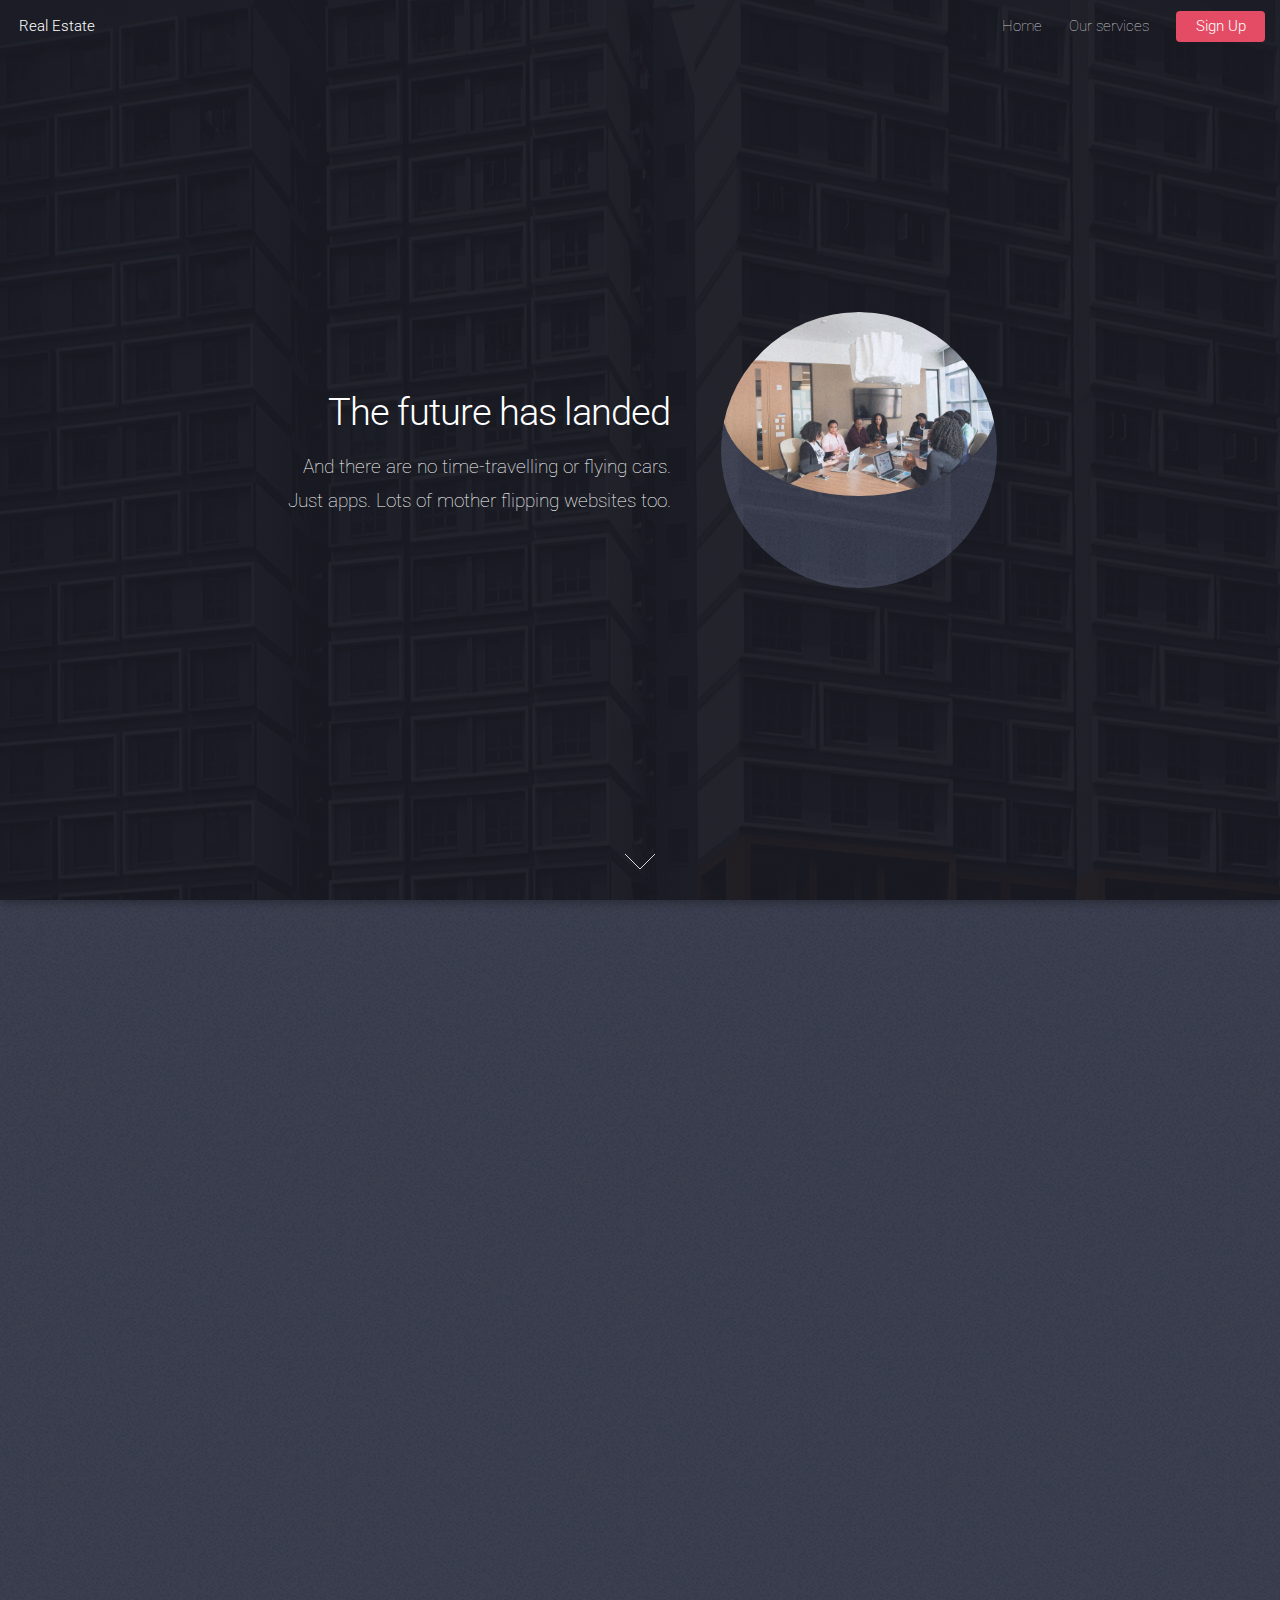
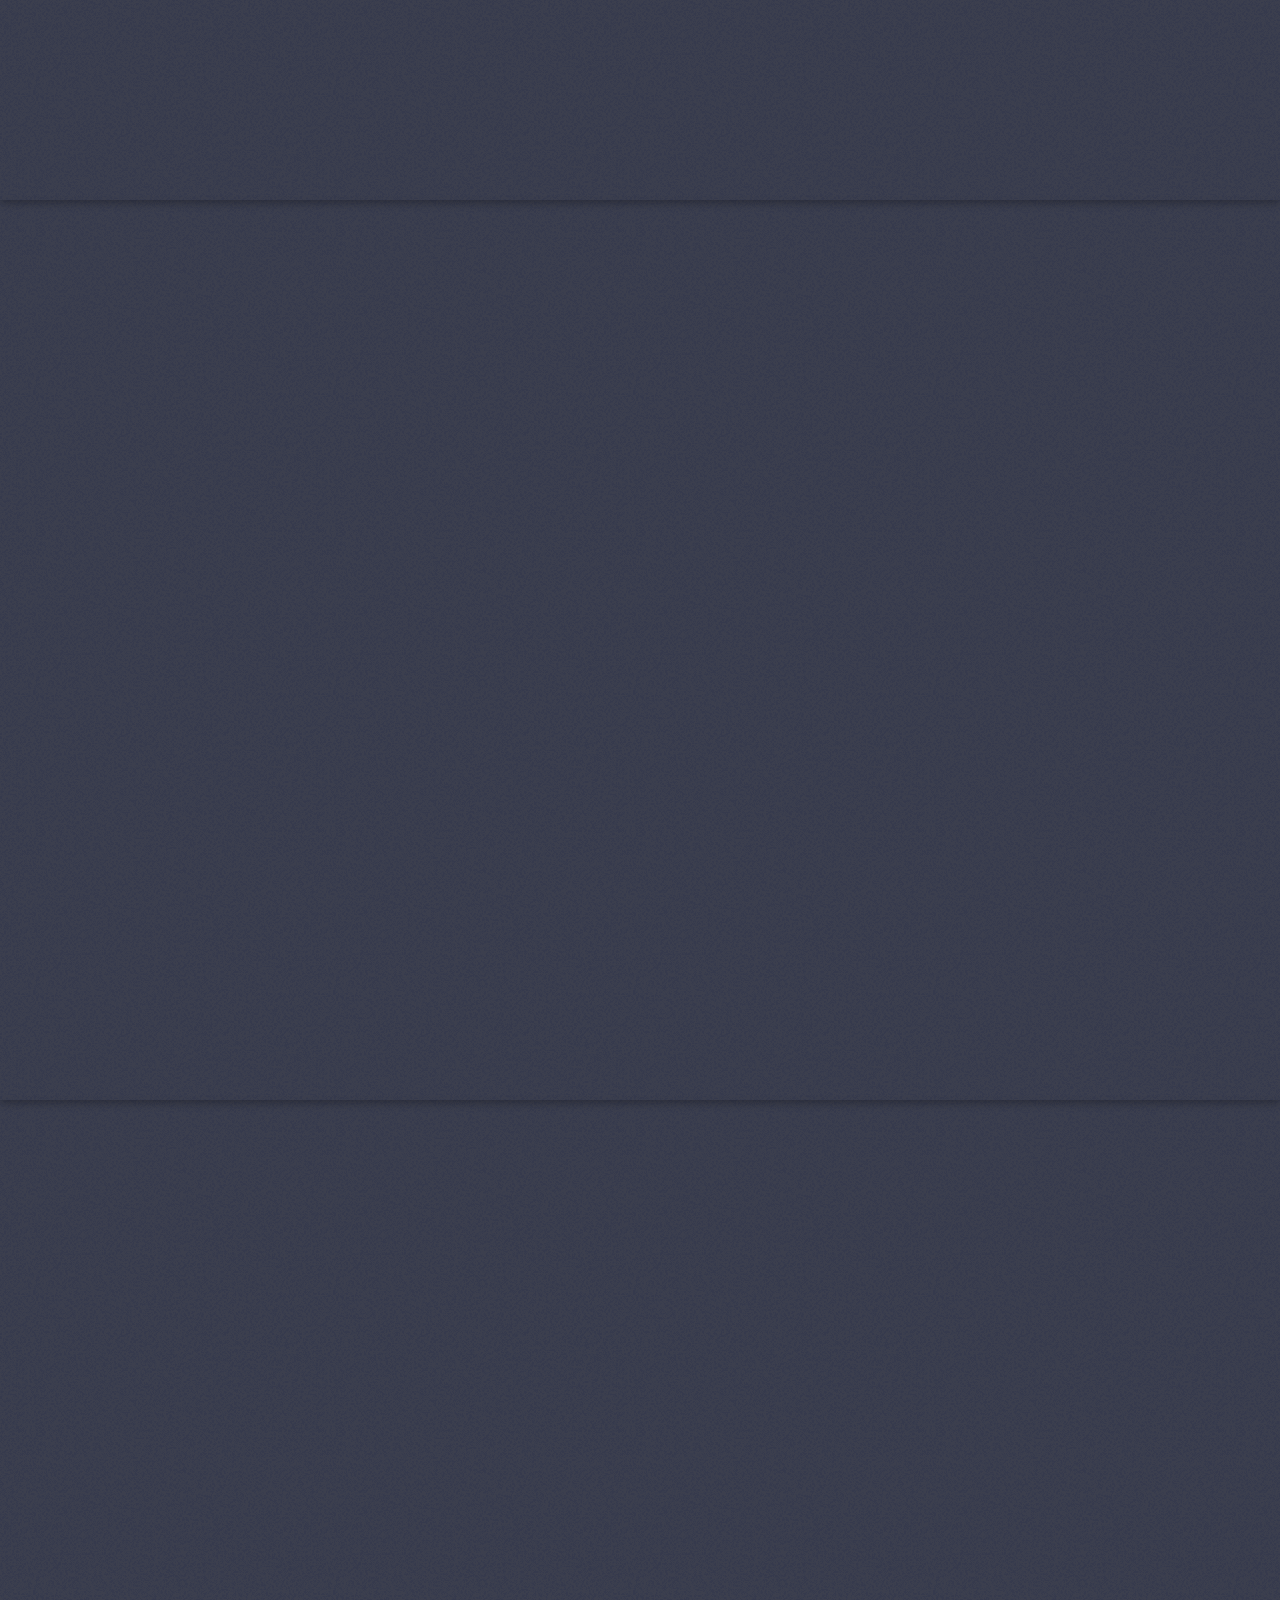
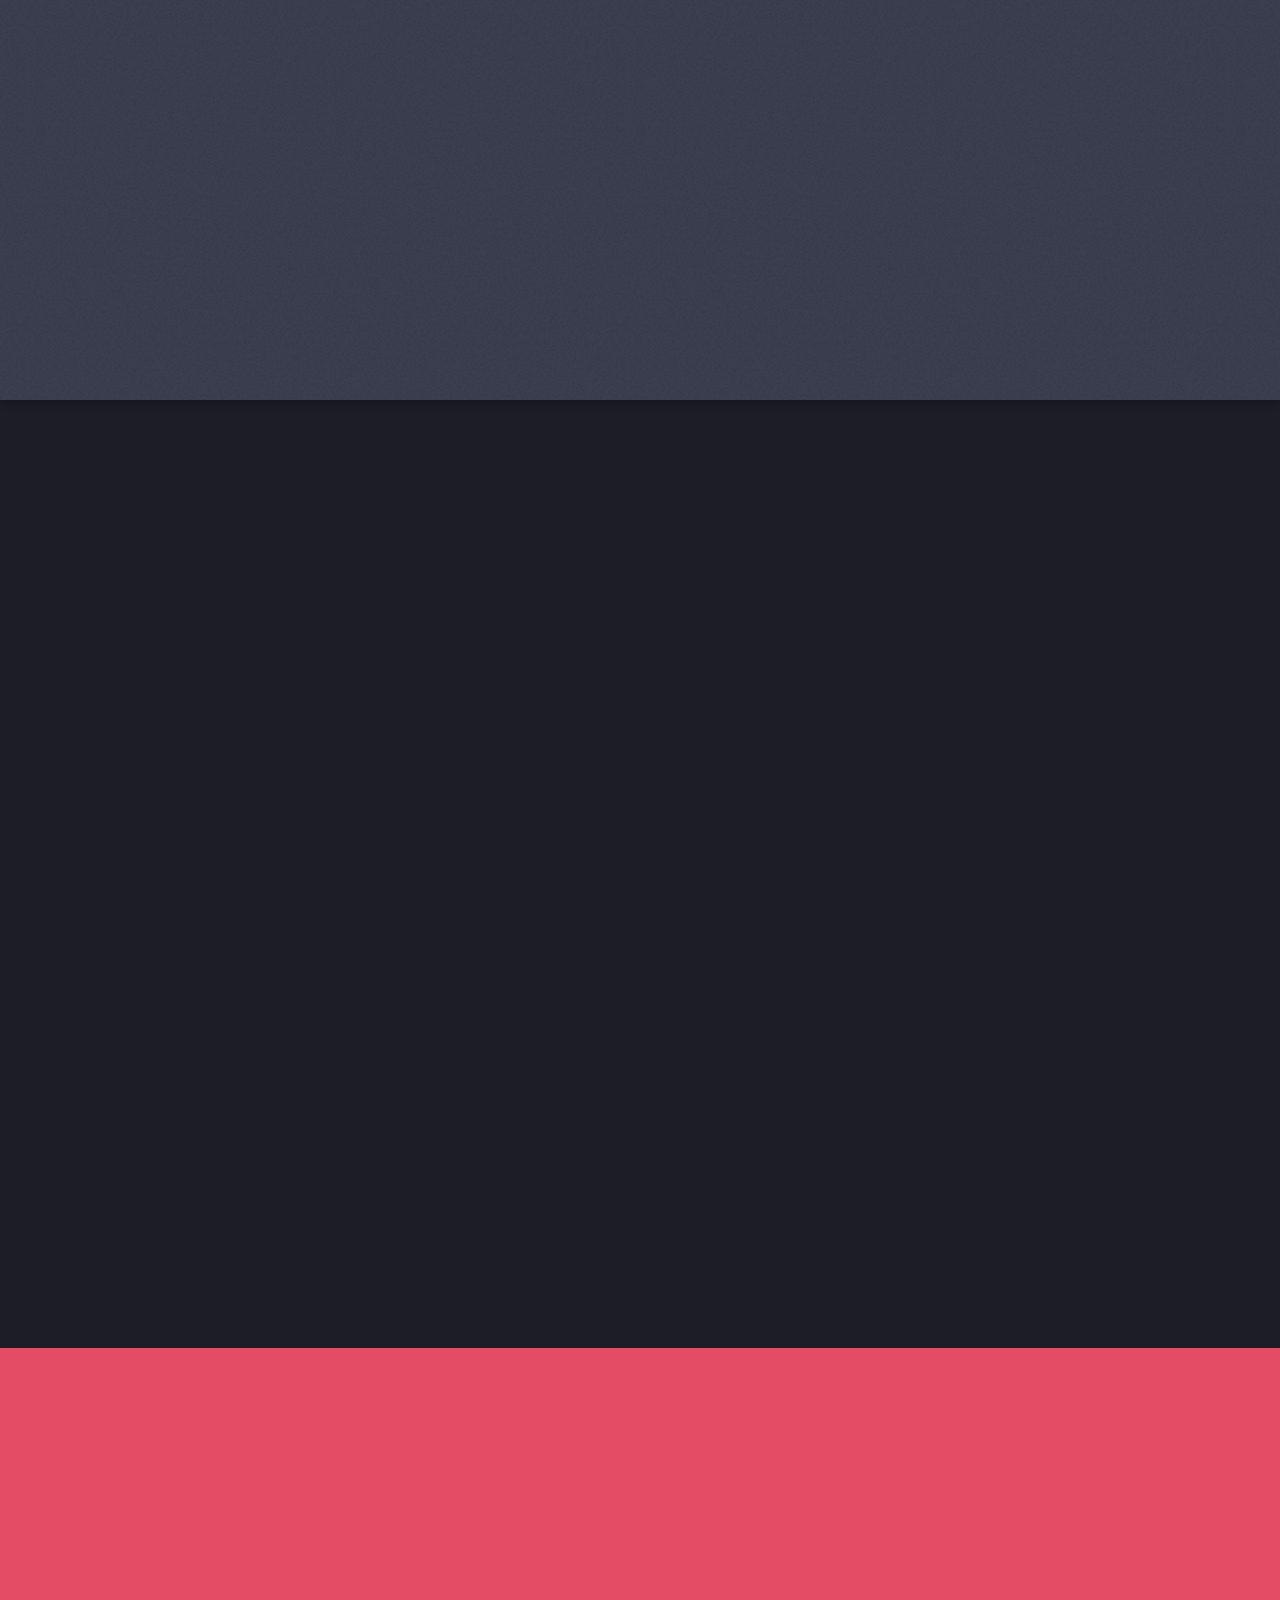
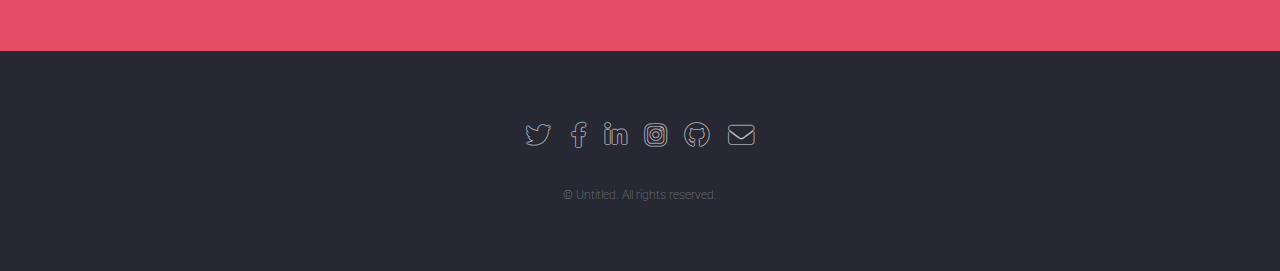
==== index.html @ 2c0814a0 "first commit" ====
<!DOCTYPE html>

<html>
  <head>
    <title>Real Estate</title>
    <meta charset="utf-8" />
    <meta
      name="viewport"
      content="width=device-width, initial-scale=1, user-scalable=no"
    />
    <link rel="stylesheet" href="assets/css/main.css" />
    <noscript
      ><link rel="stylesheet" href="assets/css/noscript.css"
    /></noscript>
  </head>
  <body class="is-preload landing">
    <div id="page-wrapper">
      <!-- Header -->
      <header id="header">
        <h1 id="logo"><a href="index.html">Real Estate</a></h1>
        <nav id="nav">
          <ul>
            <li><a href="index.html">Home</a></li>
            <li>
              <a href="#">Our services</a>
              <ul>
                <li><a href="left-sidebar.html">Real Estate</a></li>
                <li><a href="right-sidebar.html">Offices</a></li>
                <li><a href="no-sidebar.html">Malls</a></li>
                <li>
                  <a href="#">Plans</a>
                  <ul>
                    <li><a href="#">Rent</a></li>
                    <li><a href="#">Purchase</a></li>
                    <li><a href="#">Installments</a></li>
                  </ul>
                </li>
              </ul>
            </li>
            <li><a href="#" class="button primary">Sign Up</a></li>
          </ul>
        </nav>
      </header>

      <!-- Banner -->
      <section id="banner">
        <div class="content">
          <header>
            <h2>The future has landed</h2>
            <p>
              And there are no time-travelling or flying cars.<br />
              Just apps. Lots of mother flipping websites too.
            </p>
          </header>
          <span class="image"><img src="images/05.jpg" alt="" /></span>
        </div>
        <a href="#one" class="goto-next scrolly">Next</a>
      </section>

      <!-- One -->
      <section id="one" class="spotlight style1 bottom">
        <span class="image fit main"><img src="images/01.jpg" alt="" /></span>
        <div class="content">
          <div class="container">
            <div class="row">
              <div class="col-4 col-12-medium">
                <header>
                  <h2>Living has never been so fun</h2>
                  <p>
                    Nascetur eu nibh vestibulum amet gravida nascetur praesent
                  </p>
                </header>
              </div>
              <div class="col-4 col-12-medium">
                <p>
                  Feugiat accumsan lorem eu ac lorem amet sed accumsan donec.
                  Blandit orci porttitor semper. Arcu phasellus tortor enim mi
                  nisi praesent dolor adipiscing. Integer mi sed nascetur cep
                  aliquet augue varius tempus lobortis porttitor accumsan
                  consequat adipiscing lorem dolor.
                </p>
              </div>
              <div class="col-4 col-12-medium">
                <p>
                  Morbi enim nascetur et placerat lorem sed iaculis neque ante
                  adipiscing adipiscing metus massa. Blandit orci porttitor
                  semper. Arcu phasellus tortor enim mi mi nisi praesent
                  adipiscing. Integer mi sed nascetur cep aliquet augue varius
                  tempus. Feugiat lorem ipsum dolor nullam.
                </p>
              </div>
            </div>
          </div>
        </div>
        <a href="#two" class="goto-next scrolly">Next</a>
      </section>

      <!-- Two -->
      <section id="two" class="spotlight style2 right">
        <span class="image fit main"><img src="images/03.jpg" alt="" /></span>
        <div class="content">
          <header>
            <h2>The perfect environment for you</h2>
            <p>Nunc commodo accumsan eget id nisi eu col volutpat magna</p>
          </header>
          <p>
            Feugiat accumsan lorem eu ac lorem amet ac arcu phasellus tortor
            enim mi mi nisi praesent adipiscing. Integer mi sed nascetur cep
            aliquet augue varius tempus lobortis porttitor lorem et accumsan
            consequat adipiscing lorem.
          </p>
          <ul class="actions">
            <li><a href="#" class="button">Learn More</a></li>
          </ul>
        </div>
        <a href="#three" class="goto-next scrolly">Next</a>
      </section>

      <!-- Three -->
      <section id="three" class="spotlight style3 left">
        <span class="image fit main bottom"
          ><img src="images/04.jpg" alt=""
        /></span>
        <div class="content">
          <header>
            <h2>Providing unmatched services for 300years</h2>
            <p>Accumsan integer ultricies aliquam vel massa sapien phasellus</p>
          </header>
          <p>
            Feugiat accumsan lorem eu ac lorem amet ac arcu phasellus tortor
            enim mi mi nisi praesent adipiscing. Integer mi sed nascetur cep
            aliquet augue varius tempus lobortis porttitor lorem et accumsan
            consequat adipiscing lorem.
          </p>
          <ul class="actions">
            <li><a href="#" class="button">Learn More</a></li>
          </ul>
        </div>
        <a href="#four" class="goto-next scrolly">Next</a>
      </section>

      <!-- Four -->
      <section id="four" class="wrapper style1 special fade-up">
        <div class="container">
          <header class="major">
            <h2>Why you should choose us</h2>
            <p>
              Iaculis ac volutpat vis non enim gravida nisi faucibus posuere
              arcu consequat
            </p>
          </header>
          <div class="box alt">
            <div class="row gtr-uniform">
              <section class="col-4 col-6-medium col-12-xsmall">
                <span class="icon solid alt major fa-chart-area"></span>
                <h3>Affordabability</h3>
                <p>
                  Feugiat accumsan lorem eu ac lorem amet accumsan donec.
                  Blandit orci porttitor.
                </p>
              </section>
              <section class="col-4 col-6-medium col-12-xsmall">
                <span class="icon solid alt major fa-comment"></span>
                <h3>Round the clock services</h3>
                <p>
                  Feugiat accumsan lorem eu ac lorem amet accumsan donec.
                  Blandit orci porttitor.
                </p>
              </section>
              <section class="col-4 col-6-medium col-12-xsmall">
                <span class="icon solid alt major fa-flask"></span>
                <h3>Perfect plan for every budget</h3>
                <p>
                  Feugiat accumsan lorem eu ac lorem amet accumsan donec.
                  Blandit orci porttitor.
                </p>
              </section>
              <section class="col-4 col-6-medium col-12-xsmall">
                <span class="icon solid alt major fa-paper-plane"></span>
                <h3>Stable Plans</h3>
                <p>
                  Feugiat accumsan lorem eu ac lorem amet accumsan donec.
                  Blandit orci porttitor.
                </p>
              </section>
              <section class="col-4 col-6-medium col-12-xsmall">
                <span class="icon solid alt major fa-file"></span>
                <h3>OProper documentation</h3>
                <p>
                  Feugiat accumsan lorem eu ac lorem amet accumsan donec.
                  Blandit orci porttitor.
                </p>
              </section>
              <section class="col-4 col-6-medium col-12-xsmall">
                <span class="icon solid alt major fa-lock"></span>
                <h3>Security</h3>
                <p>
                  Feugiat accumsan lorem eu ac lorem amet accumsan donec.
                  Blandit orci porttitor.
                </p>
              </section>
            </div>
          </div>
          <footer class="major">
            <ul class="actions special">
              <li><a href="#" class="button">What are you waiting for ?</a></li>
            </ul>
          </footer>
        </div>
      </section>

      <!-- Five -->
      <section id="five" class="wrapper style2 special fade">
        <div class="container">
          <header>
            <h2>Reach us</h2>
            <p>
              Ante metus praesent faucibus ante integer id accumsan eleifend
            </p>
          </header>
          <form method="post" action="#" class="cta">
            <div class="row gtr-uniform gtr-50">
              <div class="col-8 col-12-xsmall">
                <input
                  type="email"
                  name="email"
                  id="email"
                  placeholder="Your Email Address"
                />
              </div>
              <div class="col-4 col-12-xsmall">
                <input type="submit" value="Get Started" class="fit primary" />
              </div>
            </div>
          </form>
        </div>
      </section>

      <!-- Footer -->
      <footer id="footer">
        <ul class="icons">
          <li>
            <a
              href="https://x.com/oluwamayomiwa03?s=21"
              class="icon brands alt fa-twitter"
              ><span class="label">Twitter</span></a
            >
          </li>
          <li>
            <a
              href="https://www.facebook.com/profile.php?id=100089571015945&mibextid=LQQJ4d"
              class="icon brands alt fa-facebook-f"
              ><span class="label">Facebook</span></a
            >
          </li>
          <li>
            <a href="#" class="icon brands alt fa-linkedin-in"
              ><span class="label">LinkedIn</span></a
            >
          </li>
          <li>
            <a href="#" class="icon brands alt fa-instagram"
              ><span class="label">Instagram</span></a
            >
          </li>
          <li>
            <a href="#" class="icon brands alt fa-github"
              ><span class="label">GitHub</span></a
            >
          </li>
          <li>
            <a href="#" class="icon solid alt fa-envelope"
              ><span class="label">Email</span></a
            >
          </li>
        </ul>
        <ul class="copyright">
          <li>&copy; Untitled. All rights reserved.</li>
        </ul>
      </footer>
    </div>

    <!-- Scripts -->
    <script src="assets/js/jquery.min.js"></script>
    <script src="assets/js/jquery.scrolly.min.js"></script>
    <script src="assets/js/jquery.dropotron.min.js"></script>
    <script src="assets/js/jquery.scrollex.min.js"></script>
    <script src="assets/js/browser.min.js"></script>
    <script src="assets/js/breakpoints.min.js"></script>
    <script src="assets/js/util.js"></script>
    <script src="assets/js/main.js"></script>
  </body>
</html>
---- assets/css/main.css ----
@import url("fontawesome-all.min.css");
@import url("https://fonts.googleapis.com/css?family=Roboto:100,300,100italic,300italic");

/*
	Landed by HTML5 UP
	html5up.net | @ajlkn
	Free for personal and commercial use under the CCA 3.0 license (html5up.net/license)
*/

html,
body,
div,
span,
applet,
object,
iframe,
h1,
h2,
h3,
h4,
h5,
h6,
p,
blockquote,
pre,
a,
abbr,
acronym,
address,
big,
cite,
code,
del,
dfn,
em,
img,
ins,
kbd,
q,
s,
samp,
small,
strike,
strong,
sub,
sup,
tt,
var,
b,
u,
i,
center,
dl,
dt,
dd,
ol,
ul,
li,
fieldset,
form,
label,
legend,
table,
caption,
tbody,
tfoot,
thead,
tr,
th,
td,
article,
aside,
canvas,
details,
embed,
figure,
figcaption,
footer,
header,
hgroup,
menu,
nav,
output,
ruby,
section,
summary,
time,
mark,
audio,
video {
  margin: 0;
  padding: 0;
  border: 0;
  font-size: 100%;
  font: inherit;
  vertical-align: baseline;
}

article,
aside,
details,
figcaption,
figure,
footer,
header,
hgroup,
menu,
nav,
section {
  display: block;
}

body {
  line-height: 1;
}

ol,
ul {
  list-style: none;
}

blockquote,
q {
  quotes: none;
}

blockquote:before,
blockquote:after,
q:before,
q:after {
  content: "";
  content: none;
}

table {
  border-collapse: collapse;
  border-spacing: 0;
}

body {
  -webkit-text-size-adjust: none;
}

mark {
  background-color: transparent;
  color: inherit;
}

input::-moz-focus-inner {
  border: 0;
  padding: 0;
}

input,
select,
textarea {
  -moz-appearance: none;
  -webkit-appearance: none;
  -ms-appearance: none;
  appearance: none;
}

/* Basic */

html {
  box-sizing: border-box;
}

*,
*:before,
*:after {
  box-sizing: inherit;
}

html,
body {
  background: #1c1d26;
}

body.is-preload *,
body.is-preload *:before,
body.is-preload *:after {
  -moz-animation: none !important;
  -webkit-animation: none !important;
  -ms-animation: none !important;
  animation: none !important;
  -moz-transition: none !important;
  -webkit-transition: none !important;
  -ms-transition: none !important;
  transition: none !important;
}

body,
input,
select,
textarea {
  color: rgba(255, 255, 255, 0.75);
  font-family: "Roboto", Helvetica, sans-serif;
  font-size: 15pt;
  font-weight: 100;
  line-height: 1.75em;
}

a {
  -moz-transition: border-color 0.2s ease-in-out, color 0.2s ease-in-out;
  -webkit-transition: border-color 0.2s ease-in-out, color 0.2s ease-in-out;
  -ms-transition: border-color 0.2s ease-in-out, color 0.2s ease-in-out;
  transition: border-color 0.2s ease-in-out, color 0.2s ease-in-out;
  border-bottom: dotted 1px;
  color: #e44c65;
  text-decoration: none;
}

a:hover {
  color: #e44c65 !important;
  border-bottom-color: transparent;
}

strong,
b {
  color: #ffffff;
  font-weight: 300;
}

em,
i {
  font-style: italic;
}

p {
  margin: 0 0 2em 0;
}

h1,
h2,
h3,
h4,
h5,
h6 {
  color: #ffffff;
  font-weight: 300;
  line-height: 1em;
  margin: 0 0 1em 0;
}

h1 a,
h2 a,
h3 a,
h4 a,
h5 a,
h6 a {
  color: inherit;
  border: 0;
}

h2 {
  font-size: 2em;
  line-height: 1.5em;
  letter-spacing: -0.025em;
}

h3 {
  font-size: 1.35em;
  line-height: 1.5em;
}

h4 {
  font-size: 1.1em;
  line-height: 1.5em;
}

h5 {
  font-size: 0.9em;
  line-height: 1.5em;
}

h6 {
  font-size: 0.7em;
  line-height: 1.5em;
}

sub {
  font-size: 0.8em;
  position: relative;
  top: 0.5em;
}

sup {
  font-size: 0.8em;
  position: relative;
  top: -0.5em;
}

hr {
  border: 0;
  border-bottom: solid 1px rgba(255, 255, 255, 0.3);
  margin: 3em 0;
}

hr.major {
  margin: 4em 0;
}

blockquote {
  border-left: solid 4px rgba(255, 255, 255, 0.3);
  font-style: italic;
  margin: 0 0 2em 0;
  padding: 0.5em 0 0.5em 2em;
}

code {
  background: rgba(255, 255, 255, 0.075);
  border-radius: 4px;
  font-family: "Courier New", monospace;
  font-size: 0.9em;
  margin: 0 0.25em;
  padding: 0.25em 0.65em;
}

pre {
  -webkit-overflow-scrolling: touch;
  font-family: "Courier New", monospace;
  font-size: 0.9em;
  margin: 0 0 2em 0;
}

pre code {
  display: block;
  line-height: 1.75em;
  padding: 1em 1.5em;
  overflow-x: auto;
}

.align-left {
  text-align: left;
}

.align-center {
  text-align: center;
}

.align-right {
  text-align: right;
}

/* Loader */

@-moz-keyframes spinner-show {
  0% {
    opacity: 0;
  }

  100% {
    opacity: 1;
  }
}

@-webkit-keyframes spinner-show {
  0% {
    opacity: 0;
  }

  100% {
    opacity: 1;
  }
}

@-ms-keyframes spinner-show {
  0% {
    opacity: 0;
  }

  100% {
    opacity: 1;
  }
}

@keyframes spinner-show {
  0% {
    opacity: 0;
  }

  100% {
    opacity: 1;
  }
}

@-moz-keyframes spinner-hide {
  0% {
    color: rgba(255, 255, 255, 0.15);
    z-index: 100001;
    -moz-transform: scale(1) rotate(0deg);
    -webkit-transform: scale(1) rotate(0deg);
    -ms-transform: scale(1) rotate(0deg);
    transform: scale(1) rotate(0deg);
  }

  99% {
    color: #1c1d26;
    z-index: 100001;
    -moz-transform: scale(0.5) rotate(360deg);
    -webkit-transform: scale(0.5) rotate(360deg);
    -ms-transform: scale(0.5) rotate(360deg);
    transform: scale(0.5) rotate(360deg);
  }

  100% {
    color: #1c1d26;
    z-index: -1;
    -moz-transform: scale(0.5) rotate(360deg);
    -webkit-transform: scale(0.5) rotate(360deg);
    -ms-transform: scale(0.5) rotate(360deg);
    transform: scale(0.5) rotate(360deg);
  }
}

@-webkit-keyframes spinner-hide {
  0% {
    color: rgba(255, 255, 255, 0.15);
    z-index: 100001;
    -moz-transform: scale(1) rotate(0deg);
    -webkit-transform: scale(1) rotate(0deg);
    -ms-transform: scale(1) rotate(0deg);
    transform: scale(1) rotate(0deg);
  }

  99% {
    color: #1c1d26;
    z-index: 100001;
    -moz-transform: scale(0.5) rotate(360deg);
    -webkit-transform: scale(0.5) rotate(360deg);
    -ms-transform: scale(0.5) rotate(360deg);
    transform: scale(0.5) rotate(360deg);
  }

  100% {
    color: #1c1d26;
    z-index: -1;
    -moz-transform: scale(0.5) rotate(360deg);
    -webkit-transform: scale(0.5) rotate(360deg);
    -ms-transform: scale(0.5) rotate(360deg);
    transform: scale(0.5) rotate(360deg);
  }
}

@-ms-keyframes spinner-hide {
  0% {
    color: rgba(255, 255, 255, 0.15);
    z-index: 100001;
    -moz-transform: scale(1) rotate(0deg);
    -webkit-transform: scale(1) rotate(0deg);
    -ms-transform: scale(1) rotate(0deg);
    transform: scale(1) rotate(0deg);
  }

  99% {
    color: #1c1d26;
    z-index: 100001;
    -moz-transform: scale(0.5) rotate(360deg);
    -webkit-transform: scale(0.5) rotate(360deg);
    -ms-transform: scale(0.5) rotate(360deg);
    transform: scale(0.5) rotate(360deg);
  }

  100% {
    color: #1c1d26;
    z-index: -1;
    -moz-transform: scale(0.5) rotate(360deg);
    -webkit-transform: scale(0.5) rotate(360deg);
    -ms-transform: scale(0.5) rotate(360deg);
    transform: scale(0.5) rotate(360deg);
  }
}

@keyframes spinner-hide {
  0% {
    color: rgba(255, 255, 255, 0.15);
    z-index: 100001;
    -moz-transform: scale(1) rotate(0deg);
    -webkit-transform: scale(1) rotate(0deg);
    -ms-transform: scale(1) rotate(0deg);
    transform: scale(1) rotate(0deg);
  }

  99% {
    color: #1c1d26;
    z-index: 100001;
    -moz-transform: scale(0.5) rotate(360deg);
    -webkit-transform: scale(0.5) rotate(360deg);
    -ms-transform: scale(0.5) rotate(360deg);
    transform: scale(0.5) rotate(360deg);
  }

  100% {
    color: #1c1d26;
    z-index: -1;
    -moz-transform: scale(0.5) rotate(360deg);
    -webkit-transform: scale(0.5) rotate(360deg);
    -ms-transform: scale(0.5) rotate(360deg);
    transform: scale(0.5) rotate(360deg);
  }
}

@-moz-keyframes spinner-rotate {
  0% {
    -moz-transform: scale(1) rotate(0deg);
    -webkit-transform: scale(1) rotate(0deg);
    -ms-transform: scale(1) rotate(0deg);
    transform: scale(1) rotate(0deg);
  }

  100% {
    -moz-transform: scale(1) rotate(360deg);
    -webkit-transform: scale(1) rotate(360deg);
    -ms-transform: scale(1) rotate(360deg);
    transform: scale(1) rotate(360deg);
  }
}

@-webkit-keyframes spinner-rotate {
  0% {
    -moz-transform: scale(1) rotate(0deg);
    -webkit-transform: scale(1) rotate(0deg);
    -ms-transform: scale(1) rotate(0deg);
    transform: scale(1) rotate(0deg);
  }

  100% {
    -moz-transform: scale(1) rotate(360deg);
    -webkit-transform: scale(1) rotate(360deg);
    -ms-transform: scale(1) rotate(360deg);
    transform: scale(1) rotate(360deg);
  }
}

@-ms-keyframes spinner-rotate {
  0% {
    -moz-transform: scale(1) rotate(0deg);
    -webkit-transform: scale(1) rotate(0deg);
    -ms-transform: scale(1) rotate(0deg);
    transform: scale(1) rotate(0deg);
  }

  100% {
    -moz-transform: scale(1) rotate(360deg);
    -webkit-transform: scale(1) rotate(360deg);
    -ms-transform: scale(1) rotate(360deg);
    transform: scale(1) rotate(360deg);
  }
}

@keyframes spinner-rotate {
  0% {
    -moz-transform: scale(1) rotate(0deg);
    -webkit-transform: scale(1) rotate(0deg);
    -ms-transform: scale(1) rotate(0deg);
    transform: scale(1) rotate(0deg);
  }

  100% {
    -moz-transform: scale(1) rotate(360deg);
    -webkit-transform: scale(1) rotate(360deg);
    -ms-transform: scale(1) rotate(360deg);
    transform: scale(1) rotate(360deg);
  }
}

@-moz-keyframes overlay-hide {
  0% {
    opacity: 1;
    z-index: 100000;
  }

  15% {
    opacity: 1;
    z-index: 100000;
  }

  99% {
    opacity: 0;
    z-index: 100000;
  }

  100% {
    opacity: 0;
    z-index: -1;
  }
}

@-webkit-keyframes overlay-hide {
  0% {
    opacity: 1;
    z-index: 100000;
  }

  15% {
    opacity: 1;
    z-index: 100000;
  }

  99% {
    opacity: 0;
    z-index: 100000;
  }

  100% {
    opacity: 0;
    z-index: -1;
  }
}

@-ms-keyframes overlay-hide {
  0% {
    opacity: 1;
    z-index: 100000;
  }

  15% {
    opacity: 1;
    z-index: 100000;
  }

  99% {
    opacity: 0;
    z-index: 100000;
  }

  100% {
    opacity: 0;
    z-index: -1;
  }
}

@keyframes overlay-hide {
  0% {
    opacity: 1;
    z-index: 100000;
  }

  15% {
    opacity: 1;
    z-index: 100000;
  }

  99% {
    opacity: 0;
    z-index: 100000;
  }

  100% {
    opacity: 0;
    z-index: -1;
  }
}

body.landing {
  text-decoration: none;
}

body.landing:before {
  -moz-osx-font-smoothing: grayscale;
  -webkit-font-smoothing: antialiased;
  display: inline-block;
  font-style: normal;
  font-variant: normal;
  text-rendering: auto;
  line-height: 1;
  text-transform: none !important;
  font-family: "Font Awesome 5 Free";
  font-weight: 900;
}

body.landing:before {
  -moz-animation: spinner-show 1.5s 1 0.25s ease forwards,
    spinner-hide 0.25s ease-in-out forwards !important;
  -webkit-animation: spinner-show 1.5s 1 0.25s ease forwards,
    spinner-hide 0.25s ease-in-out forwards !important;
  -ms-animation: spinner-show 1.5s 1 0.25s ease forwards,
    spinner-hide 0.25s ease-in-out forwards !important;
  animation: spinner-show 1.5s 1 0.25s ease forwards,
    spinner-hide 0.25s ease-in-out forwards !important;
  -moz-transform-origin: 50% 50%;
  -webkit-transform-origin: 50% 50%;
  -ms-transform-origin: 50% 50%;
  transform-origin: 50% 50%;
  color: rgba(255, 255, 255, 0.15);
  content: "\f1ce";
  cursor: default;
  display: block;
  font-size: 2em;
  height: 2em;
  left: 50%;
  line-height: 2em;
  margin: -1em 0 0 -1em;
  opacity: 0;
  position: fixed;
  text-align: center;
  top: 50%;
  width: 2em;
  z-index: -1;
}

body.landing:after {
  -moz-animation: overlay-hide 1.5s ease-in forwards !important;
  -webkit-animation: overlay-hide 1.5s ease-in forwards !important;
  -ms-animation: overlay-hide 1.5s ease-in forwards !important;
  animation: overlay-hide 1.5s ease-in forwards !important;
  background: #1c1d26;
  content: "";
  display: block;
  height: 100%;
  left: 0;
  opacity: 0;
  position: fixed;
  top: 0;
  width: 100%;
  z-index: -1;
}

body.landing.is-preload:before {
  -moz-animation: spinner-show 1.5s 1 0.25s ease forwards,
    spinner-rotate 0.75s infinite linear !important;
  -webkit-animation: spinner-show 1.5s 1 0.25s ease forwards,
    spinner-rotate 0.75s infinite linear !important;
  -ms-animation: spinner-show 1.5s 1 0.25s ease forwards,
    spinner-rotate 0.75s infinite linear !important;
  animation: spinner-show 1.5s 1 0.25s ease forwards,
    spinner-rotate 0.75s infinite linear !important;
  z-index: 100001;
}

body.landing.is-preload:after {
  -moz-animation: none !important;
  -webkit-animation: none !important;
  -ms-animation: none !important;
  animation: none !important;
  opacity: 1;
  z-index: 100000;
}

@media (-webkit-min-device-pixel-ratio: 2) {
  body.landing:before {
    line-height: 2.025em;
  }
}

/* Container */

.container {
  margin: 0 auto;
  max-width: calc(100% - 4em);
  width: 70em;
}

.container.xsmall {
  width: 17.5em;
}

.container.small {
  width: 35em;
}

.container.medium {
  width: 52.5em;
}

.container.large {
  width: 87.5em;
}

.container.xlarge {
  width: 105em;
}

.container.max {
  width: 100%;
}

@media screen and (max-width: 1280px) {
  .container {
    width: 90%;
    max-width: 100%;
  }
}

@media screen and (max-width: 980px) {
  .container {
    width: 100% !important;
  }
}

/* Row */

.row {
  display: flex;
  flex-wrap: wrap;
  box-sizing: border-box;
  align-items: stretch;
}

.row > * {
  box-sizing: border-box;
}

.row.gtr-uniform > * > :last-child {
  margin-bottom: 0;
}

.row.aln-left {
  justify-content: flex-start;
}

.row.aln-center {
  justify-content: center;
}

.row.aln-right {
  justify-content: flex-end;
}

.row.aln-top {
  align-items: flex-start;
}

.row.aln-middle {
  align-items: center;
}

.row.aln-bottom {
  align-items: flex-end;
}

.row > .imp {
  order: -1;
}

.row > .col-1 {
  width: 8.33333%;
}

.row > .off-1 {
  margin-left: 8.33333%;
}

.row > .col-2 {
  width: 16.66667%;
}

.row > .off-2 {
  margin-left: 16.66667%;
}

.row > .col-3 {
  width: 25%;
}

.row > .off-3 {
  margin-left: 25%;
}

.row > .col-4 {
  width: 33.33333%;
}

.row > .off-4 {
  margin-left: 33.33333%;
}

.row > .col-5 {
  width: 41.66667%;
}

.row > .off-5 {
  margin-left: 41.66667%;
}

.row > .col-6 {
  width: 50%;
}

.row > .off-6 {
  margin-left: 50%;
}

.row > .col-7 {
  width: 58.33333%;
}

.row > .off-7 {
  margin-left: 58.33333%;
}

.row > .col-8 {
  width: 66.66667%;
}

.row > .off-8 {
  margin-left: 66.66667%;
}

.row > .col-9 {
  width: 75%;
}

.row > .off-9 {
  margin-left: 75%;
}

.row > .col-10 {
  width: 83.33333%;
}

.row > .off-10 {
  margin-left: 83.33333%;
}

.row > .col-11 {
  width: 91.66667%;
}

.row > .off-11 {
  margin-left: 91.66667%;
}

.row > .col-12 {
  width: 100%;
}

.row > .off-12 {
  margin-left: 100%;
}

.row.gtr-0 {
  margin-top: 0;
  margin-left: 0em;
}

.row.gtr-0 > * {
  padding: 0 0 0 0em;
}

.row.gtr-0.gtr-uniform {
  margin-top: 0em;
}

.row.gtr-0.gtr-uniform > * {
  padding-top: 0em;
}

.row.gtr-25 {
  margin-top: 0;
  margin-left: -0.625em;
}

.row.gtr-25 > * {
  padding: 0 0 0 0.625em;
}

.row.gtr-25.gtr-uniform {
  margin-top: -0.625em;
}

.row.gtr-25.gtr-uniform > * {
  padding-top: 0.625em;
}

.row.gtr-50 {
  margin-top: 0;
  margin-left: -1.25em;
}

.row.gtr-50 > * {
  padding: 0 0 0 1.25em;
}

.row.gtr-50.gtr-uniform {
  margin-top: -1.25em;
}

.row.gtr-50.gtr-uniform > * {
  padding-top: 1.25em;
}

.row {
  margin-top: 0;
  margin-left: -2.5em;
}

.row > * {
  padding: 0 0 0 2.5em;
}

.row.gtr-uniform {
  margin-top: -2.5em;
}

.row.gtr-uniform > * {
  padding-top: 2.5em;
}

.row.gtr-150 {
  margin-top: 0;
  margin-left: -3.75em;
}

.row.gtr-150 > * {
  padding: 0 0 0 3.75em;
}

.row.gtr-150.gtr-uniform {
  margin-top: -3.75em;
}

.row.gtr-150.gtr-uniform > * {
  padding-top: 3.75em;
}

.row.gtr-200 {
  margin-top: 0;
  margin-left: -5em;
}

.row.gtr-200 > * {
  padding: 0 0 0 5em;
}

.row.gtr-200.gtr-uniform {
  margin-top: -5em;
}

.row.gtr-200.gtr-uniform > * {
  padding-top: 5em;
}

@media screen and (max-width: 1680px) {
  .row {
    display: flex;
    flex-wrap: wrap;
    box-sizing: border-box;
    align-items: stretch;
  }

  .row > * {
    box-sizing: border-box;
  }

  .row.gtr-uniform > * > :last-child {
    margin-bottom: 0;
  }

  .row.aln-left {
    justify-content: flex-start;
  }

  .row.aln-center {
    justify-content: center;
  }

  .row.aln-right {
    justify-content: flex-end;
  }

  .row.aln-top {
    align-items: flex-start;
  }

  .row.aln-middle {
    align-items: center;
  }

  .row.aln-bottom {
    align-items: flex-end;
  }

  .row > .imp-xlarge {
    order: -1;
  }

  .row > .col-1-xlarge {
    width: 8.33333%;
  }

  .row > .off-1-xlarge {
    margin-left: 8.33333%;
  }

  .row > .col-2-xlarge {
    width: 16.66667%;
  }

  .row > .off-2-xlarge {
    margin-left: 16.66667%;
  }

  .row > .col-3-xlarge {
    width: 25%;
  }

  .row > .off-3-xlarge {
    margin-left: 25%;
  }

  .row > .col-4-xlarge {
    width: 33.33333%;
  }

  .row > .off-4-xlarge {
    margin-left: 33.33333%;
  }

  .row > .col-5-xlarge {
    width: 41.66667%;
  }

  .row > .off-5-xlarge {
    margin-left: 41.66667%;
  }

  .row > .col-6-xlarge {
    width: 50%;
  }

  .row > .off-6-xlarge {
    margin-left: 50%;
  }

  .row > .col-7-xlarge {
    width: 58.33333%;
  }

  .row > .off-7-xlarge {
    margin-left: 58.33333%;
  }

  .row > .col-8-xlarge {
    width: 66.66667%;
  }

  .row > .off-8-xlarge {
    margin-left: 66.66667%;
  }

  .row > .col-9-xlarge {
    width: 75%;
  }

  .row > .off-9-xlarge {
    margin-left: 75%;
  }

  .row > .col-10-xlarge {
    width: 83.33333%;
  }

  .row > .off-10-xlarge {
    margin-left: 83.33333%;
  }

  .row > .col-11-xlarge {
    width: 91.66667%;
  }

  .row > .off-11-xlarge {
    margin-left: 91.66667%;
  }

  .row > .col-12-xlarge {
    width: 100%;
  }

  .row > .off-12-xlarge {
    margin-left: 100%;
  }

  .row.gtr-0 {
    margin-top: 0;
    margin-left: 0em;
  }

  .row.gtr-0 > * {
    padding: 0 0 0 0em;
  }

  .row.gtr-0.gtr-uniform {
    margin-top: 0em;
  }

  .row.gtr-0.gtr-uniform > * {
    padding-top: 0em;
  }

  .row.gtr-25 {
    margin-top: 0;
    margin-left: -0.625em;
  }

  .row.gtr-25 > * {
    padding: 0 0 0 0.625em;
  }

  .row.gtr-25.gtr-uniform {
    margin-top: -0.625em;
  }

  .row.gtr-25.gtr-uniform > * {
    padding-top: 0.625em;
  }

  .row.gtr-50 {
    margin-top: 0;
    margin-left: -1.25em;
  }

  .row.gtr-50 > * {
    padding: 0 0 0 1.25em;
  }

  .row.gtr-50.gtr-uniform {
    margin-top: -1.25em;
  }

  .row.gtr-50.gtr-uniform > * {
    padding-top: 1.25em;
  }

  .row {
    margin-top: 0;
    margin-left: -2.5em;
  }

  .row > * {
    padding: 0 0 0 2.5em;
  }

  .row.gtr-uniform {
    margin-top: -2.5em;
  }

  .row.gtr-uniform > * {
    padding-top: 2.5em;
  }

  .row.gtr-150 {
    margin-top: 0;
    margin-left: -3.75em;
  }

  .row.gtr-150 > * {
    padding: 0 0 0 3.75em;
  }

  .row.gtr-150.gtr-uniform {
    margin-top: -3.75em;
  }

  .row.gtr-150.gtr-uniform > * {
    padding-top: 3.75em;
  }

  .row.gtr-200 {
    margin-top: 0;
    margin-left: -5em;
  }

  .row.gtr-200 > * {
    padding: 0 0 0 5em;
  }

  .row.gtr-200.gtr-uniform {
    margin-top: -5em;
  }

  .row.gtr-200.gtr-uniform > * {
    padding-top: 5em;
  }
}

@media screen and (max-width: 1280px) {
  .row {
    display: flex;
    flex-wrap: wrap;
    box-sizing: border-box;
    align-items: stretch;
  }

  .row > * {
    box-sizing: border-box;
  }

  .row.gtr-uniform > * > :last-child {
    margin-bottom: 0;
  }

  .row.aln-left {
    justify-content: flex-start;
  }

  .row.aln-center {
    justify-content: center;
  }

  .row.aln-right {
    justify-content: flex-end;
  }

  .row.aln-top {
    align-items: flex-start;
  }

  .row.aln-middle {
    align-items: center;
  }

  .row.aln-bottom {
    align-items: flex-end;
  }

  .row > .imp-large {
    order: -1;
  }

  .row > .col-1-large {
    width: 8.33333%;
  }

  .row > .off-1-large {
    margin-left: 8.33333%;
  }

  .row > .col-2-large {
    width: 16.66667%;
  }

  .row > .off-2-large {
    margin-left: 16.66667%;
  }

  .row > .col-3-large {
    width: 25%;
  }

  .row > .off-3-large {
    margin-left: 25%;
  }

  .row > .col-4-large {
    width: 33.33333%;
  }

  .row > .off-4-large {
    margin-left: 33.33333%;
  }

  .row > .col-5-large {
    width: 41.66667%;
  }

  .row > .off-5-large {
    margin-left: 41.66667%;
  }

  .row > .col-6-large {
    width: 50%;
  }

  .row > .off-6-large {
    margin-left: 50%;
  }

  .row > .col-7-large {
    width: 58.33333%;
  }

  .row > .off-7-large {
    margin-left: 58.33333%;
  }

  .row > .col-8-large {
    width: 66.66667%;
  }

  .row > .off-8-large {
    margin-left: 66.66667%;
  }

  .row > .col-9-large {
    width: 75%;
  }

  .row > .off-9-large {
    margin-left: 75%;
  }

  .row > .col-10-large {
    width: 83.33333%;
  }

  .row > .off-10-large {
    margin-left: 83.33333%;
  }

  .row > .col-11-large {
    width: 91.66667%;
  }

  .row > .off-11-large {
    margin-left: 91.66667%;
  }

  .row > .col-12-large {
    width: 100%;
  }

  .row > .off-12-large {
    margin-left: 100%;
  }

  .row.gtr-0 {
    margin-top: 0;
    margin-left: 0em;
  }

  .row.gtr-0 > * {
    padding: 0 0 0 0em;
  }

  .row.gtr-0.gtr-uniform {
    margin-top: 0em;
  }

  .row.gtr-0.gtr-uniform > * {
    padding-top: 0em;
  }

  .row.gtr-25 {
    margin-top: 0;
    margin-left: -0.625em;
  }

  .row.gtr-25 > * {
    padding: 0 0 0 0.625em;
  }

  .row.gtr-25.gtr-uniform {
    margin-top: -0.625em;
  }

  .row.gtr-25.gtr-uniform > * {
    padding-top: 0.625em;
  }

  .row.gtr-50 {
    margin-top: 0;
    margin-left: -1.25em;
  }

  .row.gtr-50 > * {
    padding: 0 0 0 1.25em;
  }

  .row.gtr-50.gtr-uniform {
    margin-top: -1.25em;
  }

  .row.gtr-50.gtr-uniform > * {
    padding-top: 1.25em;
  }

  .row {
    margin-top: 0;
    margin-left: -2.5em;
  }

  .row > * {
    padding: 0 0 0 2.5em;
  }

  .row.gtr-uniform {
    margin-top: -2.5em;
  }

  .row.gtr-uniform > * {
    padding-top: 2.5em;
  }

  .row.gtr-150 {
    margin-top: 0;
    margin-left: -3.75em;
  }

  .row.gtr-150 > * {
    padding: 0 0 0 3.75em;
  }

  .row.gtr-150.gtr-uniform {
    margin-top: -3.75em;
  }

  .row.gtr-150.gtr-uniform > * {
    padding-top: 3.75em;
  }

  .row.gtr-200 {
    margin-top: 0;
    margin-left: -5em;
  }

  .row.gtr-200 > * {
    padding: 0 0 0 5em;
  }

  .row.gtr-200.gtr-uniform {
    margin-top: -5em;
  }

  .row.gtr-200.gtr-uniform > * {
    padding-top: 5em;
  }
}

@media screen and (max-width: 980px) {
  .row {
    display: flex;
    flex-wrap: wrap;
    box-sizing: border-box;
    align-items: stretch;
  }

  .row > * {
    box-sizing: border-box;
  }

  .row.gtr-uniform > * > :last-child {
    margin-bottom: 0;
  }

  .row.aln-left {
    justify-content: flex-start;
  }

  .row.aln-center {
    justify-content: center;
  }

  .row.aln-right {
    justify-content: flex-end;
  }

  .row.aln-top {
    align-items: flex-start;
  }

  .row.aln-middle {
    align-items: center;
  }

  .row.aln-bottom {
    align-items: flex-end;
  }

  .row > .imp-medium {
    order: -1;
  }

  .row > .col-1-medium {
    width: 8.33333%;
  }

  .row > .off-1-medium {
    margin-left: 8.33333%;
  }

  .row > .col-2-medium {
    width: 16.66667%;
  }

  .row > .off-2-medium {
    margin-left: 16.66667%;
  }

  .row > .col-3-medium {
    width: 25%;
  }

  .row > .off-3-medium {
    margin-left: 25%;
  }

  .row > .col-4-medium {
    width: 33.33333%;
  }

  .row > .off-4-medium {
    margin-left: 33.33333%;
  }

  .row > .col-5-medium {
    width: 41.66667%;
  }

  .row > .off-5-medium {
    margin-left: 41.66667%;
  }

  .row > .col-6-medium {
    width: 50%;
  }

  .row > .off-6-medium {
    margin-left: 50%;
  }

  .row > .col-7-medium {
    width: 58.33333%;
  }

  .row > .off-7-medium {
    margin-left: 58.33333%;
  }

  .row > .col-8-medium {
    width: 66.66667%;
  }

  .row > .off-8-medium {
    margin-left: 66.66667%;
  }

  .row > .col-9-medium {
    width: 75%;
  }

  .row > .off-9-medium {
    margin-left: 75%;
  }

  .row > .col-10-medium {
    width: 83.33333%;
  }

  .row > .off-10-medium {
    margin-left: 83.33333%;
  }

  .row > .col-11-medium {
    width: 91.66667%;
  }

  .row > .off-11-medium {
    margin-left: 91.66667%;
  }

  .row > .col-12-medium {
    width: 100%;
  }

  .row > .off-12-medium {
    margin-left: 100%;
  }

  .row.gtr-0 {
    margin-top: 0;
    margin-left: 0em;
  }

  .row.gtr-0 > * {
    padding: 0 0 0 0em;
  }

  .row.gtr-0.gtr-uniform {
    margin-top: 0em;
  }

  .row.gtr-0.gtr-uniform > * {
    padding-top: 0em;
  }

  .row.gtr-25 {
    margin-top: 0;
    margin-left: -0.625em;
  }

  .row.gtr-25 > * {
    padding: 0 0 0 0.625em;
  }

  .row.gtr-25.gtr-uniform {
    margin-top: -0.625em;
  }

  .row.gtr-25.gtr-uniform > * {
    padding-top: 0.625em;
  }

  .row.gtr-50 {
    margin-top: 0;
    margin-left: -1.25em;
  }

  .row.gtr-50 > * {
    padding: 0 0 0 1.25em;
  }

  .row.gtr-50.gtr-uniform {
    margin-top: -1.25em;
  }

  .row.gtr-50.gtr-uniform > * {
    padding-top: 1.25em;
  }

  .row {
    margin-top: 0;
    margin-left: -2.5em;
  }

  .row > * {
    padding: 0 0 0 2.5em;
  }

  .row.gtr-uniform {
    margin-top: -2.5em;
  }

  .row.gtr-uniform > * {
    padding-top: 2.5em;
  }

  .row.gtr-150 {
    margin-top: 0;
    margin-left: -3.75em;
  }

  .row.gtr-150 > * {
    padding: 0 0 0 3.75em;
  }

  .row.gtr-150.gtr-uniform {
    margin-top: -3.75em;
  }

  .row.gtr-150.gtr-uniform > * {
    padding-top: 3.75em;
  }

  .row.gtr-200 {
    margin-top: 0;
    margin-left: -5em;
  }

  .row.gtr-200 > * {
    padding: 0 0 0 5em;
  }

  .row.gtr-200.gtr-uniform {
    margin-top: -5em;
  }

  .row.gtr-200.gtr-uniform > * {
    padding-top: 5em;
  }
}

@media screen and (max-width: 736px) {
  .row {
    display: flex;
    flex-wrap: wrap;
    box-sizing: border-box;
    align-items: stretch;
  }

  .row > * {
    box-sizing: border-box;
  }

  .row.gtr-uniform > * > :last-child {
    margin-bottom: 0;
  }

  .row.aln-left {
    justify-content: flex-start;
  }

  .row.aln-center {
    justify-content: center;
  }

  .row.aln-right {
    justify-content: flex-end;
  }

  .row.aln-top {
    align-items: flex-start;
  }

  .row.aln-middle {
    align-items: center;
  }

  .row.aln-bottom {
    align-items: flex-end;
  }

  .row > .imp-small {
    order: -1;
  }

  .row > .col-1-small {
    width: 8.33333%;
  }

  .row > .off-1-small {
    margin-left: 8.33333%;
  }

  .row > .col-2-small {
    width: 16.66667%;
  }

  .row > .off-2-small {
    margin-left: 16.66667%;
  }

  .row > .col-3-small {
    width: 25%;
  }

  .row > .off-3-small {
    margin-left: 25%;
  }

  .row > .col-4-small {
    width: 33.33333%;
  }

  .row > .off-4-small {
    margin-left: 33.33333%;
  }

  .row > .col-5-small {
    width: 41.66667%;
  }

  .row > .off-5-small {
    margin-left: 41.66667%;
  }

  .row > .col-6-small {
    width: 50%;
  }

  .row > .off-6-small {
    margin-left: 50%;
  }

  .row > .col-7-small {
    width: 58.33333%;
  }

  .row > .off-7-small {
    margin-left: 58.33333%;
  }

  .row > .col-8-small {
    width: 66.66667%;
  }

  .row > .off-8-small {
    margin-left: 66.66667%;
  }

  .row > .col-9-small {
    width: 75%;
  }

  .row > .off-9-small {
    margin-left: 75%;
  }

  .row > .col-10-small {
    width: 83.33333%;
  }

  .row > .off-10-small {
    margin-left: 83.33333%;
  }

  .row > .col-11-small {
    width: 91.66667%;
  }

  .row > .off-11-small {
    margin-left: 91.66667%;
  }

  .row > .col-12-small {
    width: 100%;
  }

  .row > .off-12-small {
    margin-left: 100%;
  }

  .row.gtr-0 {
    margin-top: 0;
    margin-left: 0em;
  }

  .row.gtr-0 > * {
    padding: 0 0 0 0em;
  }

  .row.gtr-0.gtr-uniform {
    margin-top: 0em;
  }

  .row.gtr-0.gtr-uniform > * {
    padding-top: 0em;
  }

  .row.gtr-25 {
    margin-top: 0;
    margin-left: -0.625em;
  }

  .row.gtr-25 > * {
    padding: 0 0 0 0.625em;
  }

  .row.gtr-25.gtr-uniform {
    margin-top: -0.625em;
  }

  .row.gtr-25.gtr-uniform > * {
    padding-top: 0.625em;
  }

  .row.gtr-50 {
    margin-top: 0;
    margin-left: -1.25em;
  }

  .row.gtr-50 > * {
    padding: 0 0 0 1.25em;
  }

  .row.gtr-50.gtr-uniform {
    margin-top: -1.25em;
  }

  .row.gtr-50.gtr-uniform > * {
    padding-top: 1.25em;
  }

  .row {
    margin-top: 0;
    margin-left: -2.5em;
  }

  .row > * {
    padding: 0 0 0 2.5em;
  }

  .row.gtr-uniform {
    margin-top: -2.5em;
  }

  .row.gtr-uniform > * {
    padding-top: 2.5em;
  }

  .row.gtr-150 {
    margin-top: 0;
    margin-left: -3.75em;
  }

  .row.gtr-150 > * {
    padding: 0 0 0 3.75em;
  }

  .row.gtr-150.gtr-uniform {
    margin-top: -3.75em;
  }

  .row.gtr-150.gtr-uniform > * {
    padding-top: 3.75em;
  }

  .row.gtr-200 {
    margin-top: 0;
    margin-left: -5em;
  }

  .row.gtr-200 > * {
    padding: 0 0 0 5em;
  }

  .row.gtr-200.gtr-uniform {
    margin-top: -5em;
  }

  .row.gtr-200.gtr-uniform > * {
    padding-top: 5em;
  }
}

@media screen and (max-width: 480px) {
  .row {
    display: flex;
    flex-wrap: wrap;
    box-sizing: border-box;
    align-items: stretch;
  }

  .row > * {
    box-sizing: border-box;
  }

  .row.gtr-uniform > * > :last-child {
    margin-bottom: 0;
  }

  .row.aln-left {
    justify-content: flex-start;
  }

  .row.aln-center {
    justify-content: center;
  }

  .row.aln-right {
    justify-content: flex-end;
  }

  .row.aln-top {
    align-items: flex-start;
  }

  .row.aln-middle {
    align-items: center;
  }

  .row.aln-bottom {
    align-items: flex-end;
  }

  .row > .imp-xsmall {
    order: -1;
  }

  .row > .col-1-xsmall {
    width: 8.33333%;
  }

  .row > .off-1-xsmall {
    margin-left: 8.33333%;
  }

  .row > .col-2-xsmall {
    width: 16.66667%;
  }

  .row > .off-2-xsmall {
    margin-left: 16.66667%;
  }

  .row > .col-3-xsmall {
    width: 25%;
  }

  .row > .off-3-xsmall {
    margin-left: 25%;
  }

  .row > .col-4-xsmall {
    width: 33.33333%;
  }

  .row > .off-4-xsmall {
    margin-left: 33.33333%;
  }

  .row > .col-5-xsmall {
    width: 41.66667%;
  }

  .row > .off-5-xsmall {
    margin-left: 41.66667%;
  }

  .row > .col-6-xsmall {
    width: 50%;
  }

  .row > .off-6-xsmall {
    margin-left: 50%;
  }

  .row > .col-7-xsmall {
    width: 58.33333%;
  }

  .row > .off-7-xsmall {
    margin-left: 58.33333%;
  }

  .row > .col-8-xsmall {
    width: 66.66667%;
  }

  .row > .off-8-xsmall {
    margin-left: 66.66667%;
  }

  .row > .col-9-xsmall {
    width: 75%;
  }

  .row > .off-9-xsmall {
    margin-left: 75%;
  }

  .row > .col-10-xsmall {
    width: 83.33333%;
  }

  .row > .off-10-xsmall {
    margin-left: 83.33333%;
  }

  .row > .col-11-xsmall {
    width: 91.66667%;
  }

  .row > .off-11-xsmall {
    margin-left: 91.66667%;
  }

  .row > .col-12-xsmall {
    width: 100%;
  }

  .row > .off-12-xsmall {
    margin-left: 100%;
  }

  .row.gtr-0 {
    margin-top: 0;
    margin-left: 0em;
  }

  .row.gtr-0 > * {
    padding: 0 0 0 0em;
  }

  .row.gtr-0.gtr-uniform {
    margin-top: 0em;
  }

  .row.gtr-0.gtr-uniform > * {
    padding-top: 0em;
  }

  .row.gtr-25 {
    margin-top: 0;
    margin-left: -0.625em;
  }

  .row.gtr-25 > * {
    padding: 0 0 0 0.625em;
  }

  .row.gtr-25.gtr-uniform {
    margin-top: -0.625em;
  }

  .row.gtr-25.gtr-uniform > * {
    padding-top: 0.625em;
  }

  .row.gtr-50 {
    margin-top: 0;
    margin-left: -1.25em;
  }

  .row.gtr-50 > * {
    padding: 0 0 0 1.25em;
  }

  .row.gtr-50.gtr-uniform {
    margin-top: -1.25em;
  }

  .row.gtr-50.gtr-uniform > * {
    padding-top: 1.25em;
  }

  .row {
    margin-top: 0;
    margin-left: -2.5em;
  }

  .row > * {
    padding: 0 0 0 2.5em;
  }

  .row.gtr-uniform {
    margin-top: -2.5em;
  }

  .row.gtr-uniform > * {
    padding-top: 2.5em;
  }

  .row.gtr-150 {
    margin-top: 0;
    margin-left: -3.75em;
  }

  .row.gtr-150 > * {
    padding: 0 0 0 3.75em;
  }

  .row.gtr-150.gtr-uniform {
    margin-top: -3.75em;
  }

  .row.gtr-150.gtr-uniform > * {
    padding-top: 3.75em;
  }

  .row.gtr-200 {
    margin-top: 0;
    margin-left: -5em;
  }

  .row.gtr-200 > * {
    padding: 0 0 0 5em;
  }

  .row.gtr-200.gtr-uniform {
    margin-top: -5em;
  }

  .row.gtr-200.gtr-uniform > * {
    padding-top: 5em;
  }
}

/* Section/Article */

section.special,
article.special {
  text-align: center;
}

header p {
  color: #ffffff;
  position: relative;
  margin: 0 0 1.5em 0;
}

header h2 + p {
  font-size: 1.25em;
  margin-top: -1em;
  line-height: 1.75em;
}

header h3 + p {
  font-size: 1.1em;
  margin-top: -0.8em;
  line-height: 1.75em;
}

header h4 + p,
header h5 + p,
header h6 + p {
  font-size: 0.9em;
  margin-top: -0.6em;
  line-height: 1.5em;
}

header.major {
  margin: 0 0 4em 0;
  position: relative;
  text-align: center;
}

header.major:after {
  background: #e44c65;
  content: "";
  display: inline-block;
  height: 0.2em;
  max-width: 20em;
  width: 75%;
}

footer.major {
  margin: 4em 0 0 0;
}

/* Form */

form {
  margin: 0 0 2em 0;
}

form.cta {
  max-width: 35em;
  margin-left: auto;
  margin-right: auto;
}

label {
  color: #ffffff;
  display: block;
  font-size: 0.9em;
  font-weight: 300;
  margin: 0 0 1em 0;
}

input[type="text"],
input[type="password"],
input[type="email"],
select,
textarea {
  -moz-appearance: none;
  -webkit-appearance: none;
  -ms-appearance: none;
  appearance: none;
  -moz-transition: border-color 0.2s ease-in-out;
  -webkit-transition: border-color 0.2s ease-in-out;
  -ms-transition: border-color 0.2s ease-in-out;
  transition: border-color 0.2s ease-in-out;
  background: transparent;
  border-radius: 4px;
  border: solid 1px rgba(255, 255, 255, 0.3);
  color: inherit;
  display: block;
  outline: 0;
  padding: 0 1em;
  text-decoration: none;
  width: 100%;
}

input[type="text"]:invalid,
input[type="password"]:invalid,
input[type="email"]:invalid,
select:invalid,
textarea:invalid {
  box-shadow: none;
}

input[type="text"]:focus,
input[type="password"]:focus,
input[type="email"]:focus,
select:focus,
textarea:focus {
  border-color: #e44c65;
}

select {
  background-image: url("data:image/svg+xml;charset=utf8,%3Csvg xmlns='http://www.w3.org/2000/svg' width='40' height='40' preserveAspectRatio='none' viewBox='0 0 40 40'%3E%3Cpath d='M9.4,12.3l10.4,10.4l10.4-10.4c0.2-0.2,0.5-0.4,0.9-0.4c0.3,0,0.6,0.1,0.9,0.4l3.3,3.3c0.2,0.2,0.4,0.5,0.4,0.9 c0,0.4-0.1,0.6-0.4,0.9L20.7,31.9c-0.2,0.2-0.5,0.4-0.9,0.4c-0.3,0-0.6-0.1-0.9-0.4L4.3,17.3c-0.2-0.2-0.4-0.5-0.4-0.9 c0-0.4,0.1-0.6,0.4-0.9l3.3-3.3c0.2-0.2,0.5-0.4,0.9-0.4S9.1,12.1,9.4,12.3z' fill='rgba(255, 255, 255, 0.3)' /%3E%3C/svg%3E");
  background-size: 1.25rem;
  background-repeat: no-repeat;
  background-position: calc(100% - 1rem) center;
  height: 3em;
  padding-right: 3em;
  text-overflow: ellipsis;
}

select option {
  color: #ffffff;
  background: #1c1d26;
}

select:focus::-ms-value {
  background-color: transparent;
}

select::-ms-expand {
  display: none;
}

input[type="text"],
input[type="password"],
input[type="email"],
select {
  height: 3em;
}

textarea {
  padding: 0.75em 1em;
}

input[type="checkbox"],
input[type="radio"] {
  -moz-appearance: none;
  -webkit-appearance: none;
  -ms-appearance: none;
  appearance: none;
  display: block;
  float: left;
  margin-right: -2em;
  opacity: 0;
  width: 1em;
  z-index: -1;
}

input[type="checkbox"] + label,
input[type="radio"] + label {
  text-decoration: none;
  color: rgba(255, 255, 255, 0.75);
  cursor: pointer;
  display: inline-block;
  font-size: 1em;
  font-weight: 100;
  padding-left: 2.55em;
  padding-right: 0.75em;
  position: relative;
}

input[type="checkbox"] + label:before,
input[type="radio"] + label:before {
  -moz-osx-font-smoothing: grayscale;
  -webkit-font-smoothing: antialiased;
  display: inline-block;
  font-style: normal;
  font-variant: normal;
  text-rendering: auto;
  line-height: 1;
  text-transform: none !important;
  font-family: "Font Awesome 5 Free";
  font-weight: 900;
}

input[type="checkbox"] + label:before,
input[type="radio"] + label:before {
  border-radius: 4px;
  border: solid 1px rgba(255, 255, 255, 0.3);
  content: "";
  display: inline-block;
  font-size: 0.8em;
  height: 2.25em;
  left: 0;
  line-height: 2.25em;
  position: absolute;
  text-align: center;
  top: 0;
  width: 2.25em;
}

input[type="checkbox"]:checked + label:before,
input[type="radio"]:checked + label:before {
  background: rgba(255, 255, 255, 0.25);
  color: #ffffff;
  content: "\f00c";
}

input[type="checkbox"]:focus + label:before,
input[type="radio"]:focus + label:before {
  border-color: #e44c65;
}

input[type="checkbox"] + label:before {
  border-radius: 4px;
}

input[type="radio"] + label:before {
  border-radius: 100%;
}

::-webkit-input-placeholder {
  color: rgba(255, 255, 255, 0.5) !important;
  opacity: 1;
}

:-moz-placeholder {
  color: rgba(255, 255, 255, 0.5) !important;
  opacity: 1;
}

::-moz-placeholder {
  color: rgba(255, 255, 255, 0.5) !important;
  opacity: 1;
}

:-ms-input-placeholder {
  color: rgba(255, 255, 255, 0.5) !important;
  opacity: 1;
}

/* Box */

.box {
  border-radius: 4px;
  border: solid 1px rgba(255, 255, 255, 0.3);
  margin-bottom: 2em;
  padding: 1.5em;
}

.box > :last-child,
.box > :last-child > :last-child,
.box > :last-child > :last-child > :last-child {
  margin-bottom: 0;
}

.box.alt {
  border: 0;
  border-radius: 0;
  padding: 0;
}

/* Icon */

.icon {
  text-decoration: none;
  border-bottom: none;
  position: relative;
}

.icon:before {
  -moz-osx-font-smoothing: grayscale;
  -webkit-font-smoothing: antialiased;
  display: inline-block;
  font-style: normal;
  font-variant: normal;
  text-rendering: auto;
  line-height: 1;
  text-transform: none !important;
  font-family: "Font Awesome 5 Free";
  font-weight: 400;
}

.icon > .label {
  display: none;
}

.icon:before {
  line-height: inherit;
}

.icon.solid:before {
  font-weight: 900 !important;
}

.icon.brands:before {
  font-family: "Font Awesome 5 Brands" !important;
}

.icon.alt {
  text-decoration: none;
}

.icon.alt:before {
  -moz-osx-font-smoothing: grayscale;
  -webkit-font-smoothing: antialiased;
  display: inline-block;
  font-style: normal;
  font-variant: normal;
  text-rendering: auto;
  line-height: 1;
  text-transform: none !important;
  font-family: "Font Awesome 5 Free";
  font-weight: 400;
}

.icon.alt:before {
  color: #1c1d26 !important;
  text-shadow: 1px 0 0 #ffffff, -1px 0 0 #ffffff, 0 1px 0 #ffffff,
    0 -1px 0 #ffffff;
}

.icon.major {
  background: #272833;
  border-radius: 100%;
  cursor: default;
  display: inline-block;
  height: 6em;
  line-height: 5.65em;
  margin: 0 0 2em 0;
  text-align: center;
  width: 6em;
}

.icon.major:before {
  font-size: 2.25em;
}

.icon.major.alt {
  text-decoration: none;
}

.icon.major.alt:before {
  -moz-osx-font-smoothing: grayscale;
  -webkit-font-smoothing: antialiased;
  display: inline-block;
  font-style: normal;
  font-variant: normal;
  text-rendering: auto;
  line-height: 1;
  text-transform: none !important;
  font-family: "Font Awesome 5 Free";
  font-weight: 400;
}

.icon.major.alt:before {
  color: #272833 !important;
  text-shadow: 1px 0 0 #ffffff, -1px 0 0 #ffffff, 0 1px 0 #ffffff,
    0 -1px 0 #ffffff;
}

/* Image */

.image {
  border-radius: 4px;
  border: 0;
  display: inline-block;
  position: relative;
  overflow: hidden;
}

.image:before {
  content: "";
  display: block;
  position: absolute;
  left: 0;
  top: 0;
  background-image: url("images/overlay.png");
  width: 100%;
  height: 100%;
  z-index: 1;
}

.image img {
  border-radius: 4px;
  display: block;
}

.image.left {
  float: left;
  margin: 0 1.5em 1em 0;
  top: 0.25em;
}

.image.right {
  float: right;
  margin: 0 0 1em 1.5em;
  top: 0.25em;
}

.image.left,
.image.right {
  max-width: 40%;
}

.image.left img,
.image.right img {
  width: 100%;
}

.image.fit {
  display: block;
  margin: 0 0 2em 0;
  width: 100%;
}

.image.fit img {
  width: 100%;
}

/* List */

ol {
  list-style: decimal;
  margin: 0 0 2em 0;
  padding-left: 1.25em;
}

ol li {
  padding-left: 0.25em;
}

ul {
  list-style: disc;
  margin: 0 0 2em 0;
  padding-left: 1em;
}

ul li {
  padding-left: 0.5em;
}

ul.alt {
  list-style: none;
  padding-left: 0;
}

ul.alt li {
  border-top: solid 1px rgba(255, 255, 255, 0.3);
  padding: 0.5em 0;
}

ul.alt li:first-child {
  border-top: 0;
  padding-top: 0;
}

dl {
  margin: 0 0 2em 0;
}

/* Icons */

ul.icons {
  cursor: default;
  list-style: none;
  padding-left: 0;
}

ul.icons li {
  display: inline-block;
  height: 2.5em;
  line-height: 2.5em;
  padding: 0 0.5em;
}

ul.icons li .icon {
  font-size: 0.8em;
}

ul.icons li .icon:before {
  font-size: 2em;
}

/* Actions */

ul.actions {
  display: -moz-flex;
  display: -webkit-flex;
  display: -ms-flex;
  display: flex;
  cursor: default;
  list-style: none;
  margin-left: -1em;
  padding-left: 0;
}

ul.actions li {
  padding: 0 0 0 1em;
  vertical-align: middle;
}

ul.actions.special {
  -moz-justify-content: center;
  -webkit-justify-content: center;
  -ms-justify-content: center;
  justify-content: center;
  width: 100%;
  margin-left: 0;
}

ul.actions.special li:first-child {
  padding-left: 0;
}

ul.actions.stacked {
  -moz-flex-direction: column;
  -webkit-flex-direction: column;
  -ms-flex-direction: column;
  flex-direction: column;
  margin-left: 0;
}

ul.actions.stacked li {
  padding: 1.3em 0 0 0;
}

ul.actions.stacked li:first-child {
  padding-top: 0;
}

ul.actions.fit {
  width: calc(100% + 1em);
}

ul.actions.fit li {
  -moz-flex-grow: 1;
  -webkit-flex-grow: 1;
  -ms-flex-grow: 1;
  flex-grow: 1;
  -moz-flex-shrink: 1;
  -webkit-flex-shrink: 1;
  -ms-flex-shrink: 1;
  flex-shrink: 1;
  width: 100%;
}

ul.actions.fit li > * {
  width: 100%;
}

ul.actions.fit.stacked {
  width: 100%;
}

@media screen and (max-width: 480px) {
  ul.actions:not(.fixed) {
    -moz-flex-direction: column;
    -webkit-flex-direction: column;
    -ms-flex-direction: column;
    flex-direction: column;
    margin-left: 0;
    width: 100% !important;
  }

  ul.actions:not(.fixed) li {
    -moz-flex-grow: 1;
    -webkit-flex-grow: 1;
    -ms-flex-grow: 1;
    flex-grow: 1;
    -moz-flex-shrink: 1;
    -webkit-flex-shrink: 1;
    -ms-flex-shrink: 1;
    flex-shrink: 1;
    padding: 1em 0 0 0;
    text-align: center;
    width: 100%;
  }

  ul.actions:not(.fixed) li > * {
    width: 100%;
  }

  ul.actions:not(.fixed) li:first-child {
    padding-top: 0;
  }

  ul.actions:not(.fixed) li input[type="submit"],
  ul.actions:not(.fixed) li input[type="reset"],
  ul.actions:not(.fixed) li input[type="button"],
  ul.actions:not(.fixed) li button,
  ul.actions:not(.fixed) li .button {
    width: 100%;
  }

  ul.actions:not(.fixed) li input[type="submit"].icon:before,
  ul.actions:not(.fixed) li input[type="reset"].icon:before,
  ul.actions:not(.fixed) li input[type="button"].icon:before,
  ul.actions:not(.fixed) li button.icon:before,
  ul.actions:not(.fixed) li .button.icon:before {
    margin-left: -0.5em;
  }
}

/* Table */

.table-wrapper {
  -webkit-overflow-scrolling: touch;
  overflow-x: auto;
}

table {
  margin: 0 0 2em 0;
  width: 100%;
}

table tbody tr {
  border: solid 1px rgba(255, 255, 255, 0.3);
  border-left: 0;
  border-right: 0;
}

table tbody tr:nth-child(2n + 1) {
  background-color: rgba(255, 255, 255, 0.075);
}

table td {
  padding: 0.75em 0.75em;
}

table th {
  color: #ffffff;
  font-size: 0.9em;
  font-weight: 300;
  padding: 0 0.75em 0.75em 0.75em;
  text-align: left;
}

table thead {
  border-bottom: solid 1px rgba(255, 255, 255, 0.3);
}

table tfoot {
  border-top: solid 1px rgba(255, 255, 255, 0.3);
}

table.alt {
  border-collapse: separate;
}

table.alt tbody tr td {
  border: solid 1px rgba(255, 255, 255, 0.3);
  border-left-width: 0;
  border-top-width: 0;
}

table.alt tbody tr td:first-child {
  border-left-width: 1px;
}

table.alt tbody tr:first-child td {
  border-top-width: 1px;
}

table.alt thead {
  border-bottom: 0;
}

table.alt tfoot {
  border-top: 0;
}

/* Button */

input[type="submit"],
input[type="reset"],
input[type="button"],
.button {
  -moz-appearance: none;
  -webkit-appearance: none;
  -ms-appearance: none;
  appearance: none;
  -moz-transition: background-color 0.2s ease-in-out, color 0.2s ease-in-out,
    box-shadow 0.2s ease-in-out;
  -webkit-transition: background-color 0.2s ease-in-out, color 0.2s ease-in-out,
    box-shadow 0.2s ease-in-out;
  -ms-transition: background-color 0.2s ease-in-out, color 0.2s ease-in-out,
    box-shadow 0.2s ease-in-out;
  transition: background-color 0.2s ease-in-out, color 0.2s ease-in-out,
    box-shadow 0.2s ease-in-out;
  background-color: transparent;
  border-radius: 4px;
  border: 0;
  box-shadow: inset 0 0 0 1px rgba(255, 255, 255, 0.3);
  color: #ffffff !important;
  cursor: pointer;
  display: inline-block;
  font-weight: 300;
  height: 3em;
  line-height: 3em;
  padding: 0 2.25em;
  text-align: center;
  text-decoration: none;
  white-space: nowrap;
}

input[type="submit"]:hover,
input[type="submit"]:active,
input[type="reset"]:hover,
input[type="reset"]:active,
input[type="button"]:hover,
input[type="button"]:active,
.button:hover,
.button:active {
  box-shadow: inset 0 0 0 1px #e44c65;
  color: #e44c65 !important;
}

input[type="submit"]:active,
input[type="reset"]:active,
input[type="button"]:active,
.button:active {
  background-color: rgba(228, 76, 101, 0.15);
}

input[type="submit"].icon:before,
input[type="reset"].icon:before,
input[type="button"].icon:before,
.button.icon:before {
  margin-right: 0.5em;
}

input[type="submit"].fit,
input[type="reset"].fit,
input[type="button"].fit,
.button.fit {
  width: 100%;
}

input[type="submit"].small,
input[type="reset"].small,
input[type="button"].small,
.button.small {
  font-size: 0.8em;
}

input[type="submit"].large,
input[type="reset"].large,
input[type="button"].large,
.button.large {
  font-size: 1.35em;
}

input[type="submit"].primary,
input[type="reset"].primary,
input[type="button"].primary,
.button.primary {
  background-color: #e44c65;
  box-shadow: none;
  color: #ffffff !important;
}

input[type="submit"].primary:hover,
input[type="reset"].primary:hover,
input[type="button"].primary:hover,
.button.primary:hover {
  background-color: #e76278;
}

input[type="submit"].primary:active,
input[type="reset"].primary:active,
input[type="button"].primary:active,
.button.primary:active {
  background-color: #e13652;
}

input[type="submit"].disabled,
input[type="submit"]:disabled,
input[type="reset"].disabled,
input[type="reset"]:disabled,
input[type="button"].disabled,
input[type="button"]:disabled,
.button.disabled,
.button:disabled {
  background-color: rgba(255, 255, 255, 0.3) !important;
  box-shadow: none !important;
  color: #ffffff !important;
  cursor: default;
  opacity: 0.25;
}

/* Goto Next */

.goto-next {
  border: 0;
  bottom: 0;
  display: block;
  height: 5em;
  left: 50%;
  margin: 0 0 0 -5em;
  overflow: hidden;
  position: absolute;
  text-indent: 10em;
  white-space: nowrap;
  width: 10em;
  z-index: 1;
}

.goto-next:before {
  background-image: url("images/arrow.svg");
  background-position: center center;
  background-repeat: no-repeat;
  background-size: contain;
  content: "";
  display: block;
  height: 1.5em;
  left: 50%;
  margin: -0.75em 0 0 -1em;
  position: absolute;
  top: 50%;
  width: 2em;
  z-index: 1;
}

/* Spotlight */

.spotlight {
  background-attachment: fixed;
  background-position: center center;
  background-size: cover;
  box-shadow: 0 0.25em 0.5em 0 rgba(0, 0, 0, 0.25);
  height: 100vh;
  overflow: hidden;
  position: relative;
}

.spotlight:nth-last-of-type(1) {
  z-index: 1;
}

.spotlight:nth-last-of-type(2) {
  z-index: 2;
}

.spotlight:nth-last-of-type(3) {
  z-index: 3;
}

.spotlight:nth-last-of-type(4) {
  z-index: 4;
}

.spotlight:nth-last-of-type(5) {
  z-index: 5;
}

.spotlight:nth-last-of-type(6) {
  z-index: 6;
}

.spotlight:nth-last-of-type(7) {
  z-index: 7;
}

.spotlight:nth-last-of-type(8) {
  z-index: 8;
}

.spotlight:nth-last-of-type(9) {
  z-index: 9;
}

.spotlight:nth-last-of-type(10) {
  z-index: 10;
}

.spotlight:nth-last-of-type(11) {
  z-index: 11;
}

.spotlight:nth-last-of-type(12) {
  z-index: 12;
}

.spotlight:nth-last-of-type(13) {
  z-index: 13;
}

.spotlight:nth-last-of-type(14) {
  z-index: 14;
}

.spotlight:nth-last-of-type(15) {
  z-index: 15;
}

.spotlight:nth-last-of-type(16) {
  z-index: 16;
}

.spotlight:nth-last-of-type(17) {
  z-index: 17;
}

.spotlight:nth-last-of-type(18) {
  z-index: 18;
}

.spotlight:nth-last-of-type(19) {
  z-index: 19;
}

.spotlight:nth-last-of-type(20) {
  z-index: 20;
}

.spotlight:before {
  background-image: url("images/overlay.png");
  content: "";
  display: block;
  height: 100%;
  left: 0;
  top: 0;
  width: 100%;
}

.spotlight .image.main {
  display: none;
}

.spotlight .image.main img {
  position: relative;
}

.spotlight .content {
  -moz-transform: translate(0, 0);
  -webkit-transform: translate(0, 0);
  -ms-transform: translate(0, 0);
  transform: translate(0, 0);
  -moz-transition: -moz-transform 1s ease, opacity 1s ease;
  -webkit-transition: -webkit-transform 1s ease, opacity 1s ease;
  -ms-transition: -ms-transform 1s ease, opacity 1s ease;
  transition: transform 1s ease, opacity 1s ease;
  background: rgba(23, 24, 32, 0.95);
  border-style: solid;
  opacity: 1;
  position: absolute;
}

.spotlight .goto-next {
  -moz-transform: translate(0, 0);
  -webkit-transform: translate(0, 0);
  -ms-transform: translate(0, 0);
  transform: translate(0, 0);
  -moz-transition: -moz-transform 0.75s ease, opacity 1s ease-in;
  -webkit-transition: -webkit-transform 0.75s ease, opacity 1s ease-in;
  -ms-transition: -ms-transform 0.75s ease, opacity 1s ease-in;
  transition: transform 0.75s ease, opacity 1s ease-in;
  -moz-transition-delay: 0.5s;
  -webkit-transition-delay: 0.5s;
  -ms-transition-delay: 0.5s;
  transition-delay: 0.5s;
  opacity: 1;
}

.spotlight.top .content,
.spotlight.bottom .content {
  left: 0;
  padding: 5.1em 0 3.1em 0;
  width: 100%;
}

.spotlight.top .content {
  border-bottom-width: 0.35em;
  top: 0;
}

.spotlight.bottom .content {
  border-top-width: 0.35em;
  bottom: 0;
}

.spotlight.left .content,
.spotlight.right .content {
  height: 101%;
  padding: 6em 3em;
  top: 0;
  width: 28em;
}

.spotlight.left .content {
  border-right-width: 0.35em;
  left: 0;
}

.spotlight.right .content {
  border-left-width: 0.35em;
  right: 0;
}

.spotlight.style1 .content {
  border-color: #e44c65;
}

.spotlight.style2 .content {
  border-color: #5480f1;
}

.spotlight.style3 .content {
  border-color: #39c088;
}

.spotlight.inactive .content {
  opacity: 0;
}

.spotlight.inactive .goto-next {
  -moz-transform: translate(0, 1.5em);
  -webkit-transform: translate(0, 1.5em);
  -ms-transform: translate(0, 1.5em);
  transform: translate(0, 1.5em);
  opacity: 0;
}

.spotlight.inactive.top .content {
  -moz-transform: translate(0, -5em);
  -webkit-transform: translate(0, -5em);
  -ms-transform: translate(0, -5em);
  transform: translate(0, -5em);
}

.spotlight.inactive.bottom .content {
  -moz-transform: translate(0, 5em);
  -webkit-transform: translate(0, 5em);
  -ms-transform: translate(0, 5em);
  transform: translate(0, 5em);
}

.spotlight.inactive.left .content {
  -moz-transform: translate(-5em, 0);
  -webkit-transform: translate(-5em, 0);
  -ms-transform: translate(-5em, 0);
  transform: translate(-5em, 0);
}

.spotlight.inactive.right .content {
  -moz-transform: translate(5em, 0);
  -webkit-transform: translate(5em, 0);
  -ms-transform: translate(5em, 0);
  transform: translate(5em, 0);
}

body.is-touch .spotlight {
  background-attachment: scroll;
}

/* Wrapper */

.wrapper {
  padding: 6em 0 4em 0;
}

.wrapper.style2 {
  background: #e44c65;
}

.wrapper.style2 input[type="text"]:focus,
.wrapper.style2 input[type="password"]:focus,
.wrapper.style2 input[type="email"]:focus,
.wrapper.style2 select:focus,
.wrapper.style2 textarea:focus {
  border-color: rgba(255, 255, 255, 0.5);
}

.wrapper.style2 input[type="submit"]:hover,
.wrapper.style2 input[type="submit"]:active,
.wrapper.style2 input[type="reset"]:hover,
.wrapper.style2 input[type="reset"]:active,
.wrapper.style2 input[type="button"]:hover,
.wrapper.style2 input[type="button"]:active,
.wrapper.style2 .button:hover,
.wrapper.style2 .button:active {
  background-color: rgba(255, 255, 255, 0.075) !important;
  box-shadow: inset 0 0 0 1px rgba(255, 255, 255, 0.5) !important;
  color: #ffffff !important;
}

.wrapper.style2 input[type="submit"]:active,
.wrapper.style2 input[type="reset"]:active,
.wrapper.style2 input[type="button"]:active,
.wrapper.style2 .button:active {
  background-color: rgba(255, 255, 255, 0.25) !important;
}

.wrapper.style2 input[type="submit"].primary,
.wrapper.style2 input[type="reset"].primary,
.wrapper.style2 input[type="button"].primary,
.wrapper.style2 .button.primary {
  background-color: #ffffff;
  color: #e44c65 !important;
}

.wrapper.style2 input[type="submit"].primary:hover,
.wrapper.style2 input[type="submit"].primary:active,
.wrapper.style2 input[type="reset"].primary:hover,
.wrapper.style2 input[type="reset"].primary:active,
.wrapper.style2 input[type="button"].primary:hover,
.wrapper.style2 input[type="button"].primary:active,
.wrapper.style2 .button.primary:hover,
.wrapper.style2 .button.primary:active {
  background-color: rgba(255, 255, 255, 0.075) !important;
  box-shadow: inset 0 0 0 1px rgba(255, 255, 255, 0.5) !important;
  color: #ffffff !important;
}

.wrapper.style2 input[type="submit"].primary:active,
.wrapper.style2 input[type="reset"].primary:active,
.wrapper.style2 input[type="button"].primary:active,
.wrapper.style2 .button.primary:active {
  background-color: rgba(255, 255, 255, 0.25) !important;
}

.wrapper.fade-down > .container {
  -moz-transform: translate(0, 0);
  -webkit-transform: translate(0, 0);
  -ms-transform: translate(0, 0);
  transform: translate(0, 0);
  -moz-transition: -moz-transform 1s ease, opacity 1s ease;
  -webkit-transition: -webkit-transform 1s ease, opacity 1s ease;
  -ms-transition: -ms-transform 1s ease, opacity 1s ease;
  transition: transform 1s ease, opacity 1s ease;
  opacity: 1;
}

.wrapper.fade-down.inactive > .container {
  -moz-transform: translate(0, -1em);
  -webkit-transform: translate(0, -1em);
  -ms-transform: translate(0, -1em);
  transform: translate(0, -1em);
  opacity: 0;
}

.wrapper.fade-up > .container {
  -moz-transform: translate(0, 0);
  -webkit-transform: translate(0, 0);
  -ms-transform: translate(0, 0);
  transform: translate(0, 0);
  -moz-transition: -moz-transform 1s ease, opacity 1s ease;
  -webkit-transition: -webkit-transform 1s ease, opacity 1s ease;
  -ms-transition: -ms-transform 1s ease, opacity 1s ease;
  transition: transform 1s ease, opacity 1s ease;
  opacity: 1;
}

.wrapper.fade-up.inactive > .container {
  -moz-transform: translate(0, 1em);
  -webkit-transform: translate(0, 1em);
  -ms-transform: translate(0, 1em);
  transform: translate(0, 1em);
  opacity: 0;
}

.wrapper.fade > .container {
  -moz-transition: opacity 1s ease;
  -webkit-transition: opacity 1s ease;
  -ms-transition: opacity 1s ease;
  transition: opacity 1s ease;
  opacity: 1;
}

.wrapper.fade.inactive > .container {
  opacity: 0;
}

/* Dropotron */

.dropotron {
  background: rgba(39, 40, 51, 0.965);
  border-radius: 4px;
  box-shadow: 0 0.075em 0.35em 0 rgba(0, 0, 0, 0.125);
  list-style: none;
  margin-top: calc(-0.25em + 1px);
  min-width: 12em;
  padding: 0.25em 0;
}

.dropotron > li {
  border-top: solid 1px rgba(255, 255, 255, 0.035);
  padding: 0;
}

.dropotron > li a,
.dropotron > li span {
  border: 0;
  color: rgba(255, 255, 255, 0.75);
  display: block;
  padding: 0.1em 1em;
  text-decoration: none;
}

.dropotron > li:first-child {
  border-top: 0;
}

.dropotron > li.active > a,
.dropotron > li.active > span {
  color: #e44c65;
}

.dropotron.level-0 {
  font-size: 0.8em;
  margin-top: 1em;
}

.dropotron.level-0:before {
  -moz-transform: rotate(45deg);
  -webkit-transform: rotate(45deg);
  -ms-transform: rotate(45deg);
  transform: rotate(45deg);
  background: #272833;
  content: "";
  display: block;
  height: 1em;
  position: absolute;
  right: 1.5em;
  top: -0.5em;
  width: 1em;
}

body.landing .dropotron.level-0 {
  margin-top: 0;
}

/* Header */

#page-wrapper {
  padding-top: 3.5em;
}

#header {
  background: rgba(39, 40, 51, 0.965);
  box-shadow: 0 0 0.25em 0 rgba(0, 0, 0, 0.25);
  cursor: default;
  height: 3.5em;
  left: 0;
  line-height: 3.5em;
  position: fixed;
  top: 0;
  width: 100%;
  z-index: 100;
}

#header h1 {
  height: inherit;
  left: 1.25em;
  line-height: inherit;
  margin: 0;
  position: absolute;
  top: 0;
}

#header nav {
  position: absolute;
  right: 1em;
  top: 0;
}

#header nav ul {
  margin: 0;
}

#header nav ul li {
  display: inline-block;
  margin-left: 1em;
}

#header nav ul li a,
#header nav ul li span {
  border: 0;
  color: inherit;
  display: inline-block;
  height: inherit;
  line-height: inherit;
  outline: 0;
}

#header nav ul li a.button,
#header nav ul li span.button {
  height: 2em;
  line-height: 2em;
  padding: 0 1.25em;
}

#header nav ul li a:not(.button):before,
#header nav ul li span:not(.button):before {
  margin-right: 0.5em;
}

#header nav ul li.active > a,
#header nav ul li.active > span {
  color: #e44c65;
}

#header nav ul li > ul {
  display: none;
}

body.landing #page-wrapper {
  padding-top: 0;
}

body.landing #header {
  background: transparent;
  box-shadow: none;
  position: absolute;
}

/* Banner */

#banner {
  background-attachment: fixed;
  background-color: #272833;
  background-image: url("../../images/02.jpg");
  background-position: center center;
  background-size: cover;
  box-shadow: 0 0.25em 0.5em 0 rgba(0, 0, 0, 0.25);
  min-height: 100vh;
  position: relative;
  text-align: center;
  z-index: 21;
}

#banner:before {
  content: "";
  display: inline-block;
  height: 100vh;
  vertical-align: middle;
  width: 1%;
}

#banner:after {
  background-image: -moz-linear-gradient(
      top,
      rgba(23, 24, 32, 0.95),
      rgba(23, 24, 32, 0.95)
    ),
    url("images/overlay.png");
  background-image: -webkit-linear-gradient(
      top,
      rgba(23, 24, 32, 0.95),
      rgba(23, 24, 32, 0.95)
    ),
    url("images/overlay.png");
  background-image: -ms-linear-gradient(
      top,
      rgba(23, 24, 32, 0.95),
      rgba(23, 24, 32, 0.95)
    ),
    url("images/overlay.png");
  background-image: linear-gradient(
      top,
      rgba(23, 24, 32, 0.95),
      rgba(23, 24, 32, 0.95)
    ),
    url("images/overlay.png");
  content: "";
  display: block;
  height: 100%;
  left: 0;
  position: absolute;
  top: 0;
  width: 100%;
}

#banner .content {
  display: inline-block;
  margin-right: 1%;
  max-width: 95%;
  padding: 6em;
  position: relative;
  text-align: right;
  vertical-align: middle;
  z-index: 1;
}

#banner .content header {
  display: inline-block;
  vertical-align: middle;
}

#banner .content header h2 {
  font-size: 2.5em;
  margin: 0;
}

#banner .content header p {
  margin: 0.5em 0 0 0;
  top: 0;
}

#banner .content .image {
  border-radius: 100%;
  display: inline-block;
  height: 18em;
  margin-left: 3em;
  vertical-align: middle;
  width: 18em;
}

#banner .content .image img {
  border-radius: 100%;
  display: block;
  width: 100%;
}

body.is-touch #banner {
  background-attachment: scroll;
}

/* Footer */

#footer {
  background: #272833;
  padding: 6em 0;
  text-align: center;
}

#footer .icons .icon.alt {
  text-decoration: none;
}

#footer .icons .icon.alt:before {
  -moz-osx-font-smoothing: grayscale;
  -webkit-font-smoothing: antialiased;
  display: inline-block;
  font-style: normal;
  font-variant: normal;
  text-rendering: auto;
  line-height: 1;
  text-transform: none !important;
  font-family: "Font Awesome 5 Free";
  font-weight: 400;
}

#footer .icons .icon.alt:before {
  color: #272833 !important;
  text-shadow: 1px 0 0 rgba(255, 255, 255, 0.5),
    -1px 0 0 rgba(255, 255, 255, 0.5), 0 1px 0 rgba(255, 255, 255, 0.5),
    0 -1px 0 rgba(255, 255, 255, 0.5);
}

#footer .copyright {
  color: rgba(255, 255, 255, 0.5);
  font-size: 0.8em;
  line-height: 1em;
  margin: 2em 0 0 0;
  padding: 0;
  text-align: center;
}

#footer .copyright li {
  border-left: solid 1px rgba(255, 255, 255, 0.3);
  display: inline-block;
  list-style: none;
  margin-left: 1.5em;
  padding-left: 1.5em;
}

#footer .copyright li:first-child {
  border-left: 0;
  margin-left: 0;
  padding-left: 0;
}

#footer .copyright li a {
  color: inherit;
}

/* XLarge */

@media screen and (max-width: 1680px) {
  /* Basic */

  body,
  input,
  select,
  textarea {
    font-size: 13pt;
  }
}

/* Large */

@media screen and (max-width: 1280px) {
  /* Basic */

  body,
  input,
  select,
  textarea {
    font-size: 11.5pt;
  }

  /* Spotlight */

  .spotlight.top .content {
    padding: 3.825em 0 1.825em 0;
  }

  .spotlight.bottom .content {
    padding: 3.825em 0 2.95em 0;
  }

  .spotlight.left .content,
  .spotlight.right .content {
    padding: 4.5em 2.5em;
    width: 25em;
  }

  /* Wrapper */

  .wrapper {
    padding: 4.5em 0 2.5em 0;
  }

  /* Dropotron */

  .dropotron.level-0 {
    font-size: 1em;
  }

  /* Banner */

  #banner .content {
    padding: 4.5em;
  }

  /* Footer */

  #footer {
    padding: 4.5em 0;
  }
}

/* Medium */

@media screen and (max-width: 980px) {
  /* Basic */

  body,
  input,
  select,
  textarea {
    font-size: 12pt;
  }

  /* Spotlight */

  .spotlight {
    background-attachment: scroll;
    height: auto;
  }

  .spotlight .image.main {
    display: block;
    margin: 0;
    max-height: 40vh;
    overflow: hidden;
  }

  .spotlight .content {
    background-color: #1c1d26;
    border-width: 0 !important;
    border-top-width: 0.35em !important;
    bottom: auto !important;
    left: auto !important;
    padding: 4.5em 2.5em 2.5em 2.5em !important;
    position: relative;
    right: auto !important;
    text-align: center;
    top: auto !important;
    width: 100% !important;
  }

  .spotlight .content ul.actions {
    -moz-justify-content: center;
    -webkit-justify-content: center;
    -ms-justify-content: center;
    justify-content: center;
    width: 100%;
    margin-left: 0;
  }

  .spotlight .content ul.actions li:first-child {
    padding-left: 0;
  }

  .spotlight .goto-next {
    display: none;
  }

  /* Wrapper */

  .wrapper {
    padding: 4.5em 2.5em 2.5em 2.5em;
  }

  /* Banner */

  #banner {
    background-attachment: scroll;
  }

  #banner .goto-next {
    height: 7em;
  }

  #banner .content {
    padding: 9em 0;
    text-align: center;
  }

  #banner .content header {
    display: block;
    margin: 0 0 2em 0;
    text-align: center;
  }

  #banner .content .image {
    margin: 0;
  }

  /* Footer */

  #footer {
    padding: 4.5em 0;
  }
}

/* Small */

#navPanel,
#titleBar {
  display: none;
}

@media screen and (max-width: 736px) {
  /* Basic */

  html,
  body {
    overflow-x: hidden;
  }

  body,
  input,
  select,
  textarea {
    font-size: 12pt;
  }

  h2 {
    font-size: 1.5em;
  }

  h3 {
    font-size: 1.2em;
  }

  h4 {
    font-size: 1em;
  }

  /* Section/Article */

  header p br {
    display: none;
  }

  header h2 + p {
    font-size: 1em;
  }

  header h3 + p {
    font-size: 1em;
  }

  header h4 + p,
  header h5 + p,
  header h6 + p {
    font-size: 0.9em;
  }

  header.major {
    margin: 0 0 2em 0;
  }

  /* Goto Next */

  .goto-next:before {
    height: 0.8em;
    margin: -0.4em 0 0 -0.6em;
    width: 1.2em;
  }

  /* Spotlight */

  .spotlight {
    box-shadow: 0 0.125em 0.5em 0 rgba(0, 0, 0, 0.25);
  }

  .spotlight .image.main {
    max-height: 60vh;
  }

  .spotlight .content {
    border-top-width: 0.2em !important;
    padding: 3.25em 1.5em 1.25em 1.5em !important;
  }

  /* Wrapper */

  .wrapper {
    padding: 3.25em 1.5em 1.25em 1.5em;
  }

  /* Header */

  #header {
    display: none;
  }

  /* Banner */

  #banner {
    box-shadow: 0 0.125em 0.5em 0 rgba(0, 0, 0, 0.25);
    min-height: calc(100vh - 44px);
  }

  #banner:before {
    height: calc(100vh - 44px);
  }

  #banner .content {
    padding: 4.0625em 1.5em 4.875em 1.5em;
  }

  #banner .content header h2 {
    font-size: 1.5em;
  }

  #banner .content .image {
    height: 9em;
    width: 9em;
  }

  /* Nav */

  #page-wrapper {
    -moz-backface-visibility: hidden;
    -webkit-backface-visibility: hidden;
    -ms-backface-visibility: hidden;
    backface-visibility: hidden;
    -moz-transition: -moz-transform 0.5s ease;
    -webkit-transition: -webkit-transform 0.5s ease;
    -ms-transition: -ms-transform 0.5s ease;
    transition: transform 0.5s ease;
    padding-bottom: 1px;
    padding-top: 44px !important;
  }

  #titleBar {
    -moz-backface-visibility: hidden;
    -webkit-backface-visibility: hidden;
    -ms-backface-visibility: hidden;
    backface-visibility: hidden;
    -moz-transition: -moz-transform 0.5s ease;
    -webkit-transition: -webkit-transform 0.5s ease;
    -ms-transition: -ms-transform 0.5s ease;
    transition: transform 0.5s ease;
    display: block;
    height: 44px;
    left: 0;
    position: fixed;
    top: 0;
    width: 100%;
    z-index: 10001;
    background: #272833;
    box-shadow: 0 0.125em 0.125em 0 rgba(0, 0, 0, 0.125);
  }

  #titleBar .title {
    color: #ffffff;
    display: block;
    font-weight: 300;
    height: 44px;
    line-height: 44px;
    text-align: center;
  }

  #titleBar .title a {
    color: inherit;
    border: 0;
  }

  #titleBar .toggle {
    text-decoration: none;
    height: 60px;
    left: 0;
    position: absolute;
    top: 0;
    width: 90px;
    outline: 0;
    border: 0;
  }

  #titleBar .toggle:before {
    -moz-osx-font-smoothing: grayscale;
    -webkit-font-smoothing: antialiased;
    display: inline-block;
    font-style: normal;
    font-variant: normal;
    text-rendering: auto;
    line-height: 1;
    text-transform: none !important;
    font-family: "Font Awesome 5 Free";
    font-weight: 900;
  }

  #titleBar .toggle:before {
    background: #e44c65;
    color: rgba(255, 255, 255, 0.5);
    content: "\f0c9";
    display: block;
    font-size: 18px;
    height: 44px;
    left: 0;
    line-height: 44px;
    position: absolute;
    text-align: center;
    top: 0;
    width: 54px;
  }

  #navPanel {
    -moz-backface-visibility: hidden;
    -webkit-backface-visibility: hidden;
    -ms-backface-visibility: hidden;
    backface-visibility: hidden;
    -moz-transform: translateX(-275px);
    -webkit-transform: translateX(-275px);
    -ms-transform: translateX(-275px);
    transform: translateX(-275px);
    -moz-transition: -moz-transform 0.5s ease;
    -webkit-transition: -webkit-transform 0.5s ease;
    -ms-transition: -ms-transform 0.5s ease;
    transition: transform 0.5s ease;
    display: block;
    height: 100%;
    left: 0;
    overflow-y: auto;
    position: fixed;
    top: 0;
    width: 275px;
    z-index: 10002;
    background: #181920;
    padding: 0.75em 1.25em;
  }

  #navPanel .link {
    border: 0;
    border-top: solid 1px rgba(255, 255, 255, 0.05);
    color: rgba(255, 255, 255, 0.75);
    display: block;
    height: 3em;
    line-height: 3em;
    text-decoration: none;
  }

  #navPanel .link:hover {
    color: inherit !important;
  }

  #navPanel .link:first-child {
    border-top: 0;
  }

  #navPanel .link.depth-0 {
    color: #ffffff;
    font-weight: 300;
  }

  #navPanel .link .indent-1 {
    display: inline-block;
    width: 1.25em;
  }

  #navPanel .link .indent-2 {
    display: inline-block;
    width: 2.5em;
  }

  #navPanel .link .indent-3 {
    display: inline-block;
    width: 3.75em;
  }

  #navPanel .link .indent-4 {
    display: inline-block;
    width: 5em;
  }

  #navPanel .link .indent-5 {
    display: inline-block;
    width: 6.25em;
  }

  body.navPanel-visible #page-wrapper {
    -moz-transform: translateX(275px);
    -webkit-transform: translateX(275px);
    -ms-transform: translateX(275px);
    transform: translateX(275px);
  }

  body.navPanel-visible #titleBar {
    -moz-transform: translateX(275px);
    -webkit-transform: translateX(275px);
    -ms-transform: translateX(275px);
    transform: translateX(275px);
  }

  body.navPanel-visible #navPanel {
    -moz-transform: translateX(0);
    -webkit-transform: translateX(0);
    -ms-transform: translateX(0);
    transform: translateX(0);
  }

  /* Footer */

  #footer {
    padding: 3.25em 1.5em;
  }
}

/* XSmall */

@media screen and (max-width: 480px) {
  /* Basic */

  html,
  body {
    min-width: 320px;
  }

  body,
  input,
  select,
  textarea {
    font-size: 12pt;
  }

  /* Button */

  input[type="submit"],
  input[type="reset"],
  input[type="button"],
  .button {
    padding: 0;
  }

  /* Spotlight */

  .spotlight .image.main {
    max-height: 50vh;
  }

  .spotlight .content {
    padding: 3em 1.25em 1em 1.25em !important;
  }

  /* Wrapper */

  .wrapper {
    padding: 3em 1.25em 1em 1.25em;
  }

  /* Banner */

  #banner .content {
    padding: 3em 1.5625em 5.25em 1.5625em;
  }

  /* Footer */

  #footer {
    padding: 3em 1.25em;
  }

  #footer .copyright {
    line-height: inherit;
  }

  #footer .copyright li {
    border-left: 0;
    display: block;
    margin: 0;
    padding: 0;
  }
}
---- assets/css/noscript.css ----
/*
	Landed by HTML5 UP
	html5up.net | @ajlkn
	Free for personal and commercial use under the CCA 3.0 license (html5up.net/license)
*/

/* Loader */

	body.landing.is-preload:before {
		display: none;
	}

	body.landing.is-preload:after {
		display: none;
	}
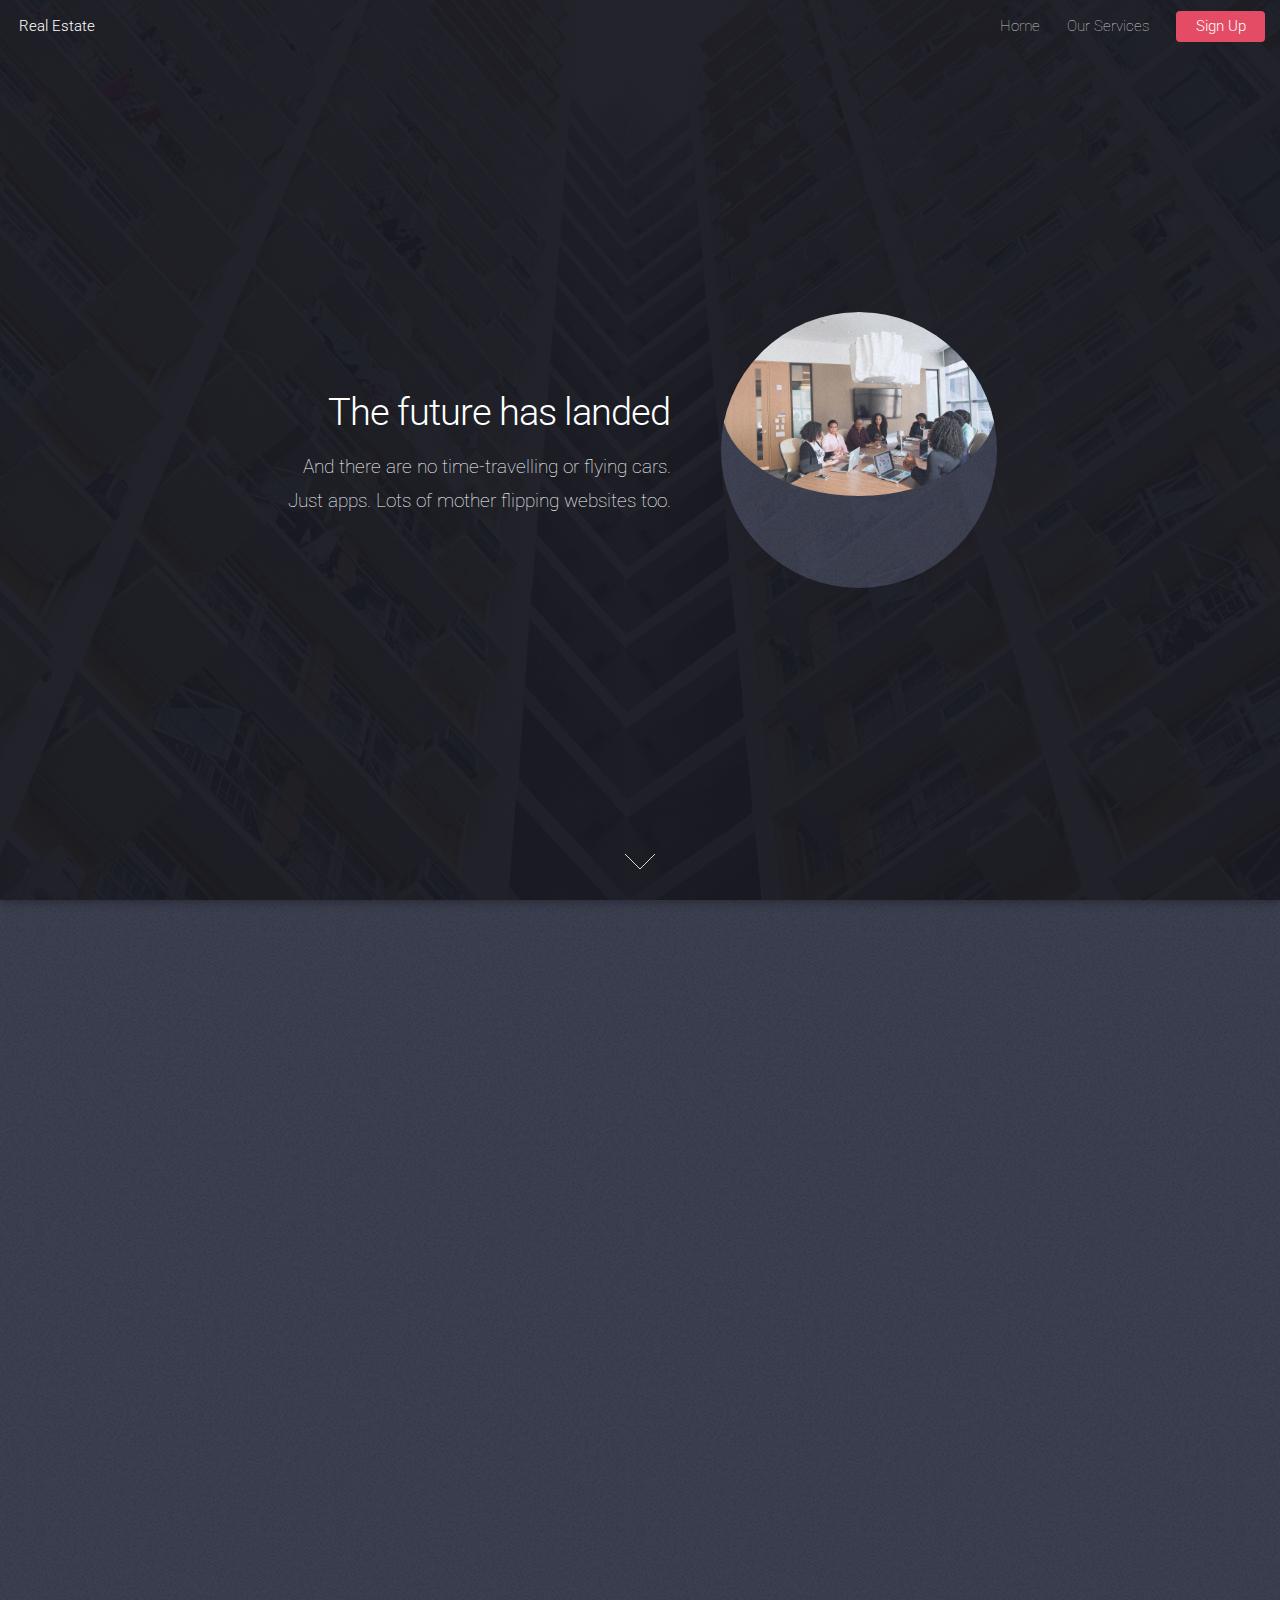
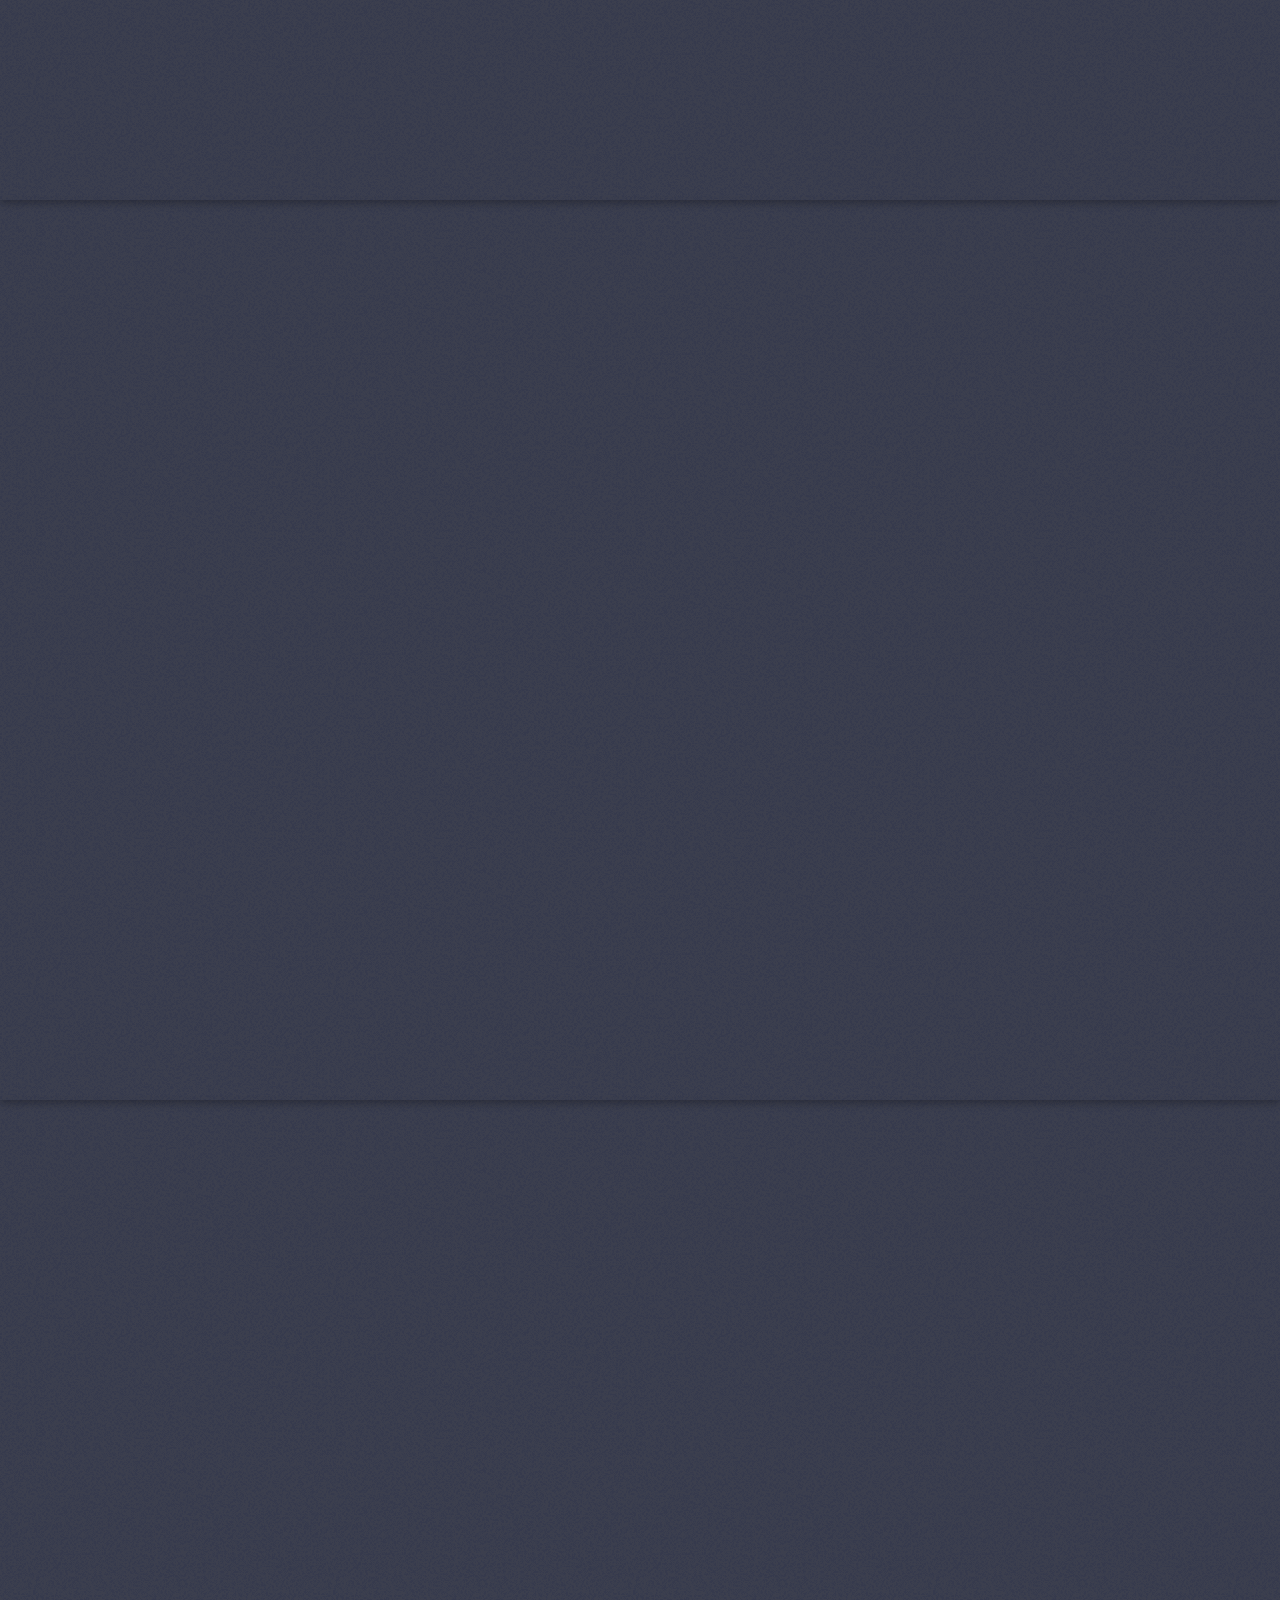
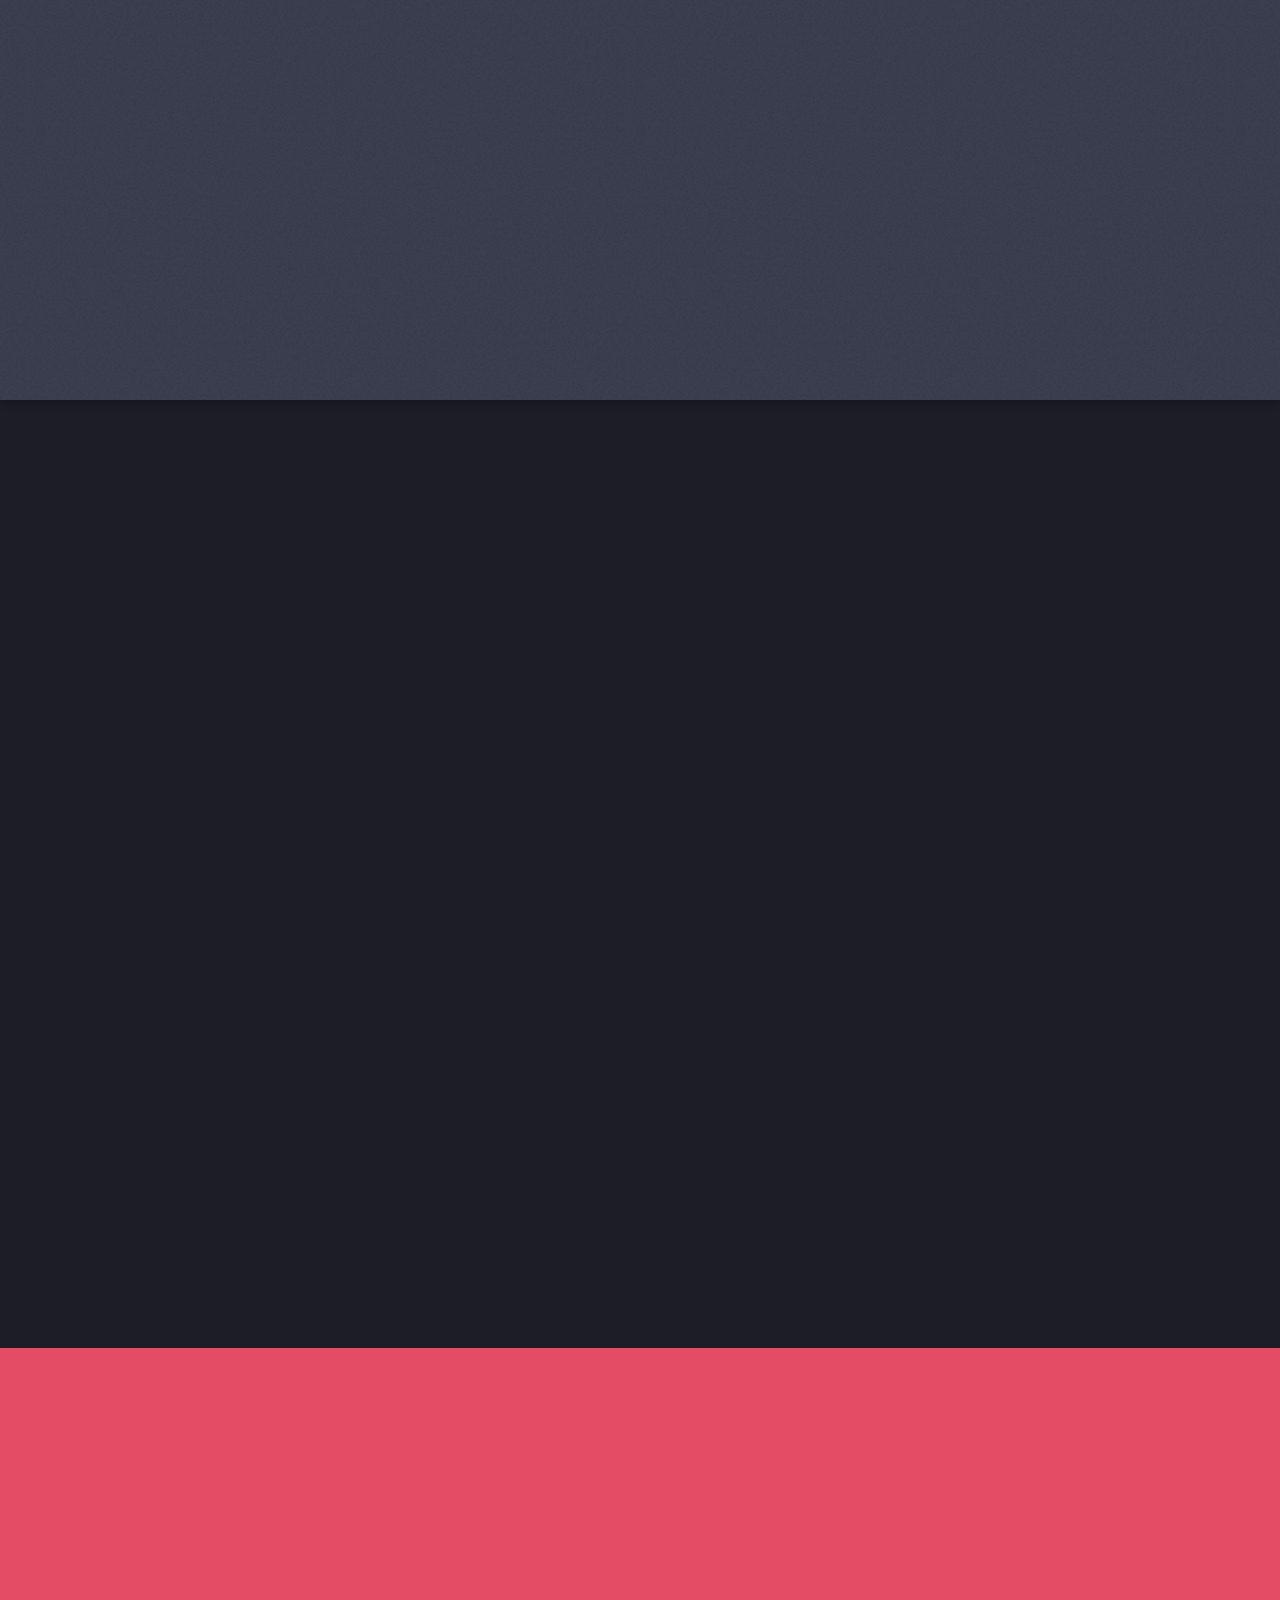
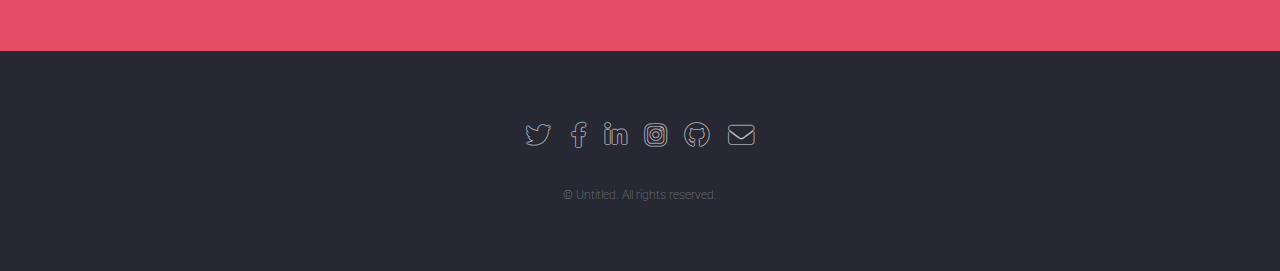
==== commit a1d86d7b: "update" ====
--- a/index.html
+++ b/index.html
@@ -22,9 +22,9 @@
           <ul>
             <li><a href="index.html">Home</a></li>
             <li>
-              <a href="#">Our services</a>
+              <a href="#">Our Services</a>
               <ul>
-                <li><a href="left-sidebar.html">Real Estate</a></li>
+                <li><a href="left-sidebar.html">Houses</a></li>
                 <li><a href="right-sidebar.html">Offices</a></li>
                 <li><a href="no-sidebar.html">Malls</a></li>
                 <li>
@@ -264,7 +264,9 @@
             >
           </li>
           <li>
-            <a href="#" class="icon brands alt fa-github"
+            <a
+              href="https://github.com/mayomiwa03"
+              class="icon brands alt fa-github"
               ><span class="label">GitHub</span></a
             >
           </li>
--- a/assets/css/main.css
+++ b/assets/css/main.css
@@ -3571,7 +3571,7 @@
 #banner {
   background-attachment: fixed;
   background-color: #272833;
-  background-image: url("../../images/02.jpg");
+  background-image: url("../../images/07.jpg");
   background-position: center center;
   background-size: cover;
   box-shadow: 0 0.25em 0.5em 0 rgba(0, 0, 0, 0.25);
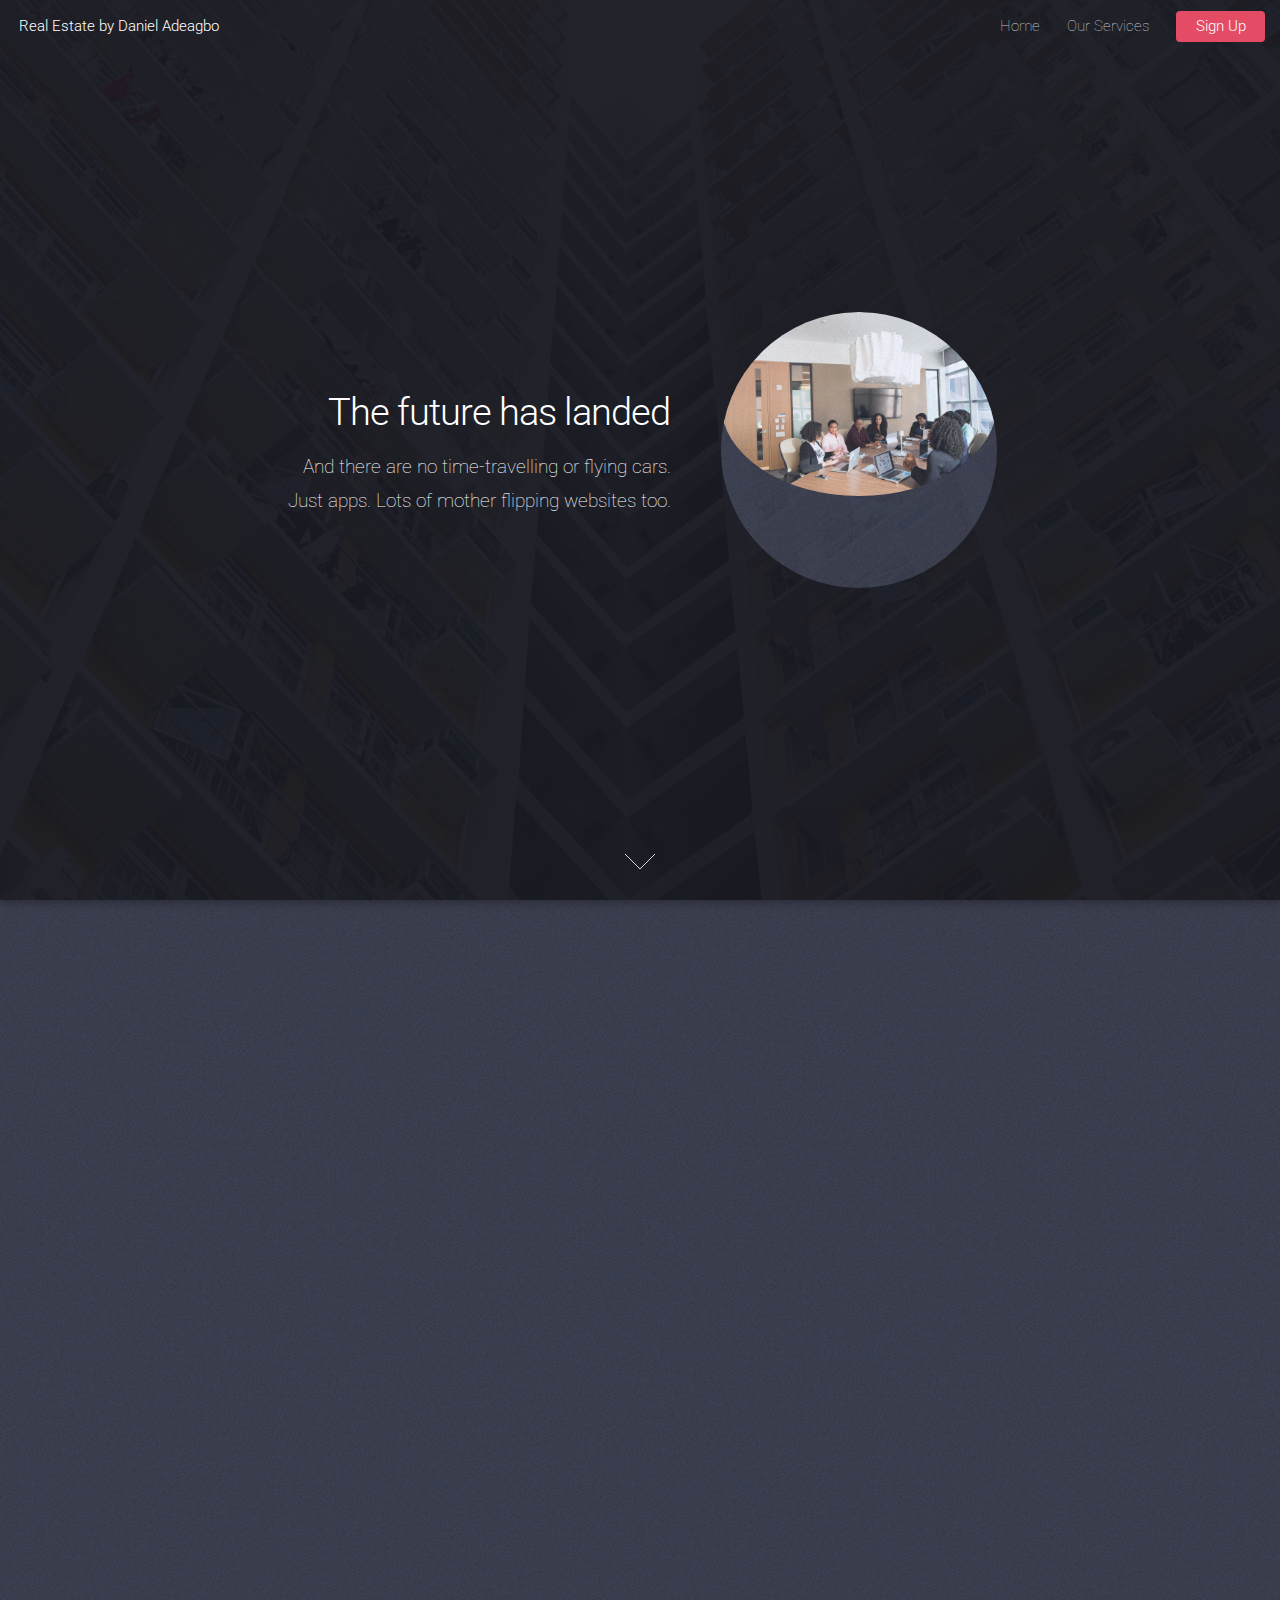
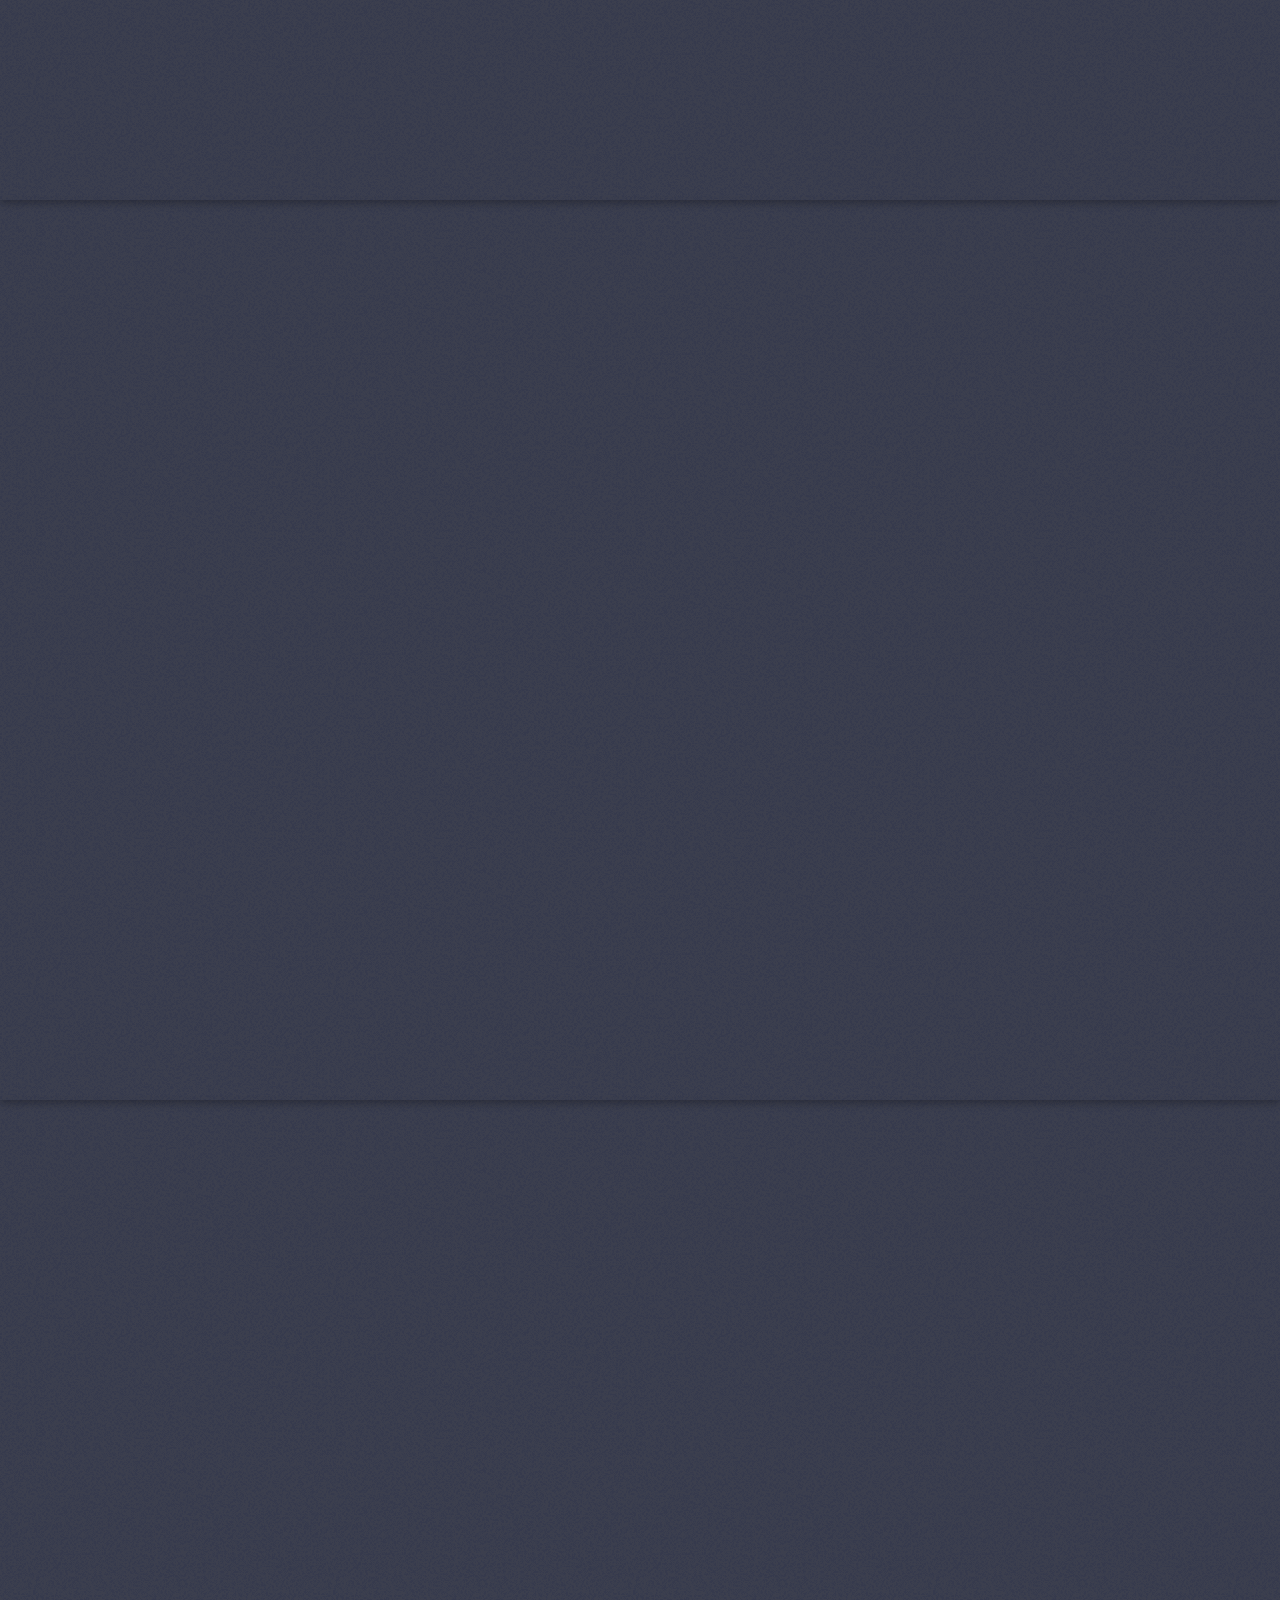
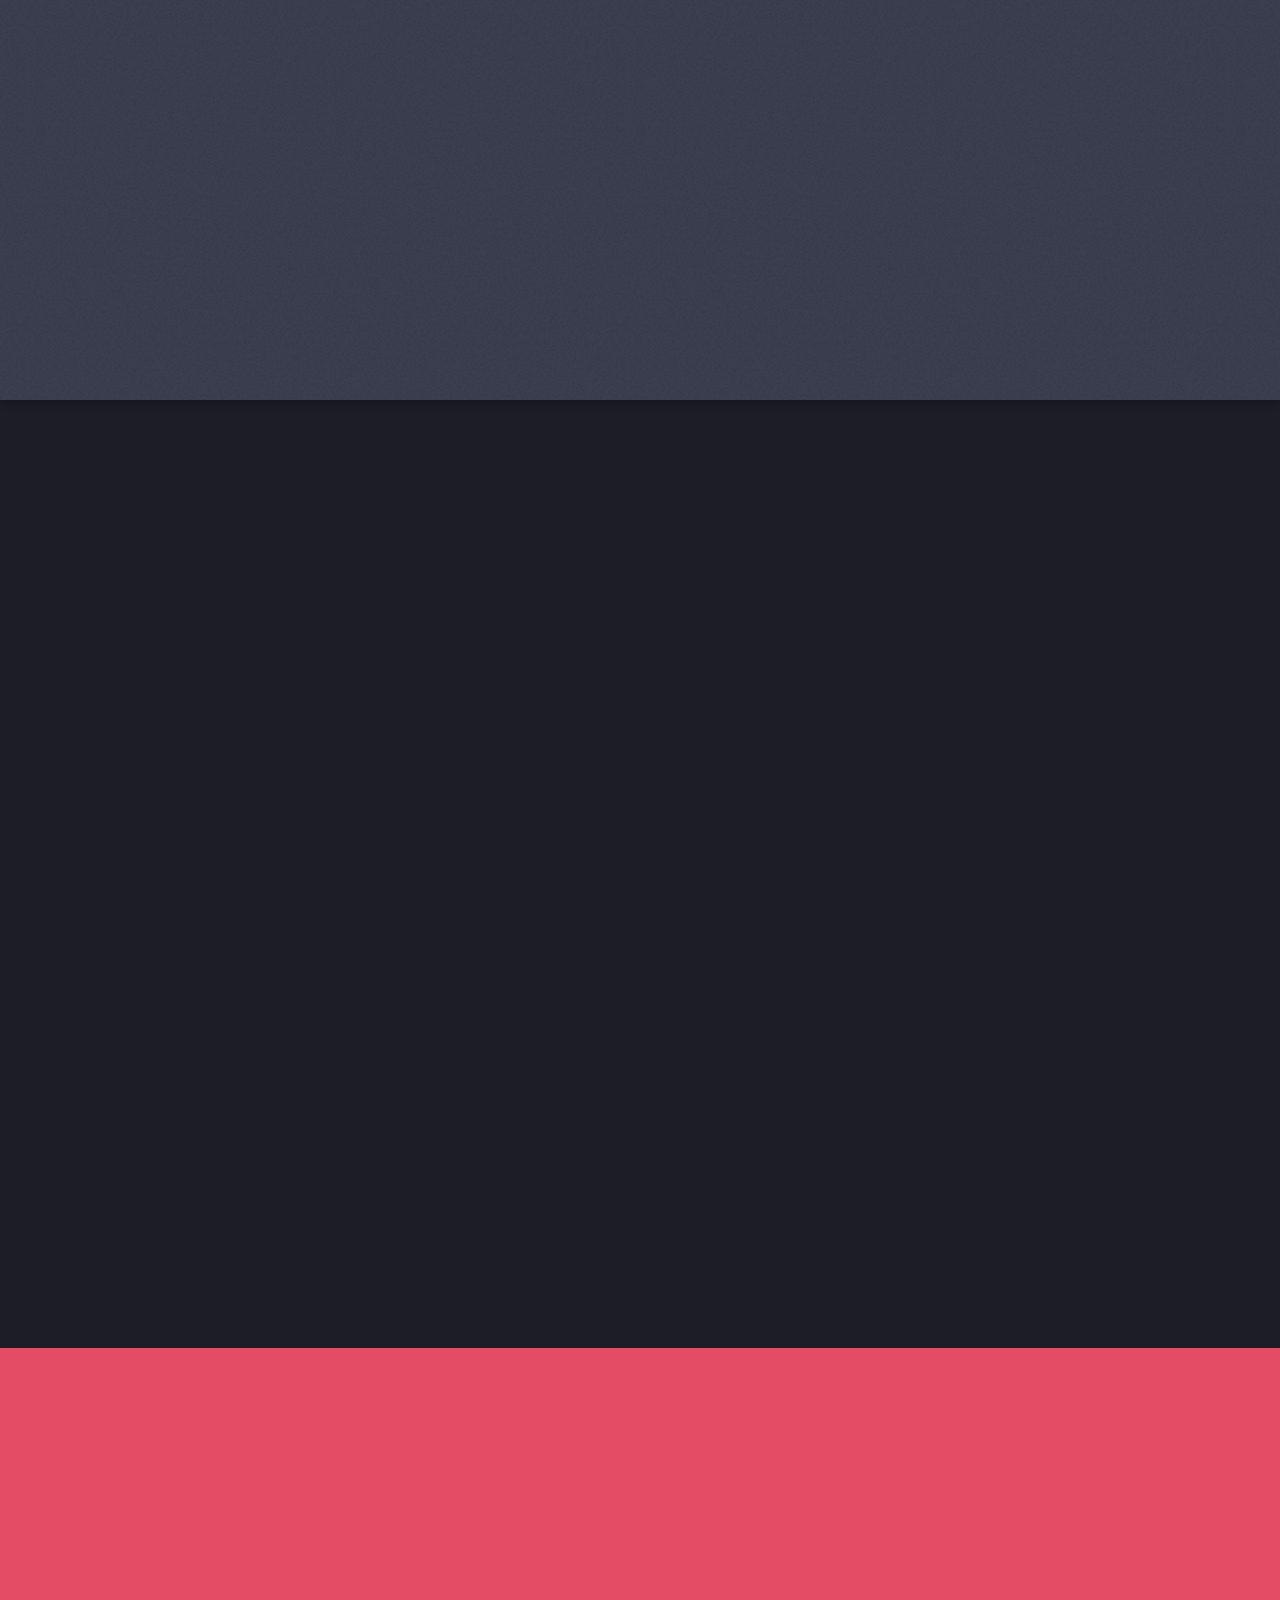
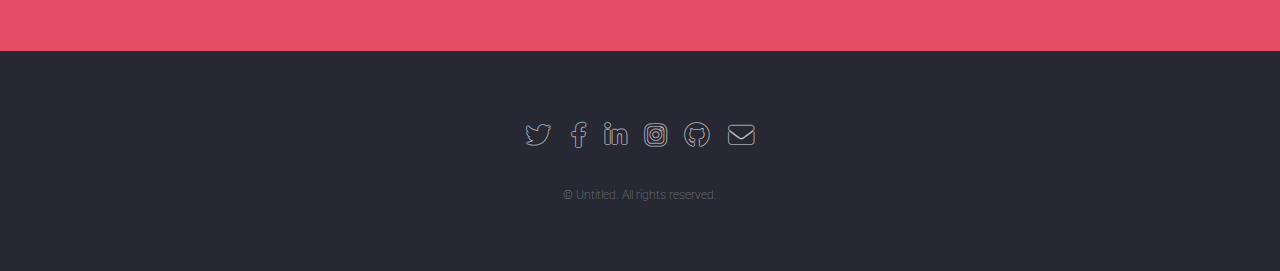
==== commit 19a3f3b4: "debug" ====
--- a/index.html
+++ b/index.html
@@ -17,7 +17,9 @@
     <div id="page-wrapper">
       <!-- Header -->
       <header id="header">
-        <h1 id="logo"><a href="index.html">Real Estate</a></h1>
+        <h1 id="logo">
+          <a href="index.html">Real Estate by Daniel Adeagbo</a>
+        </h1>
         <nav id="nav">
           <ul>
             <li><a href="index.html">Home</a></li>
